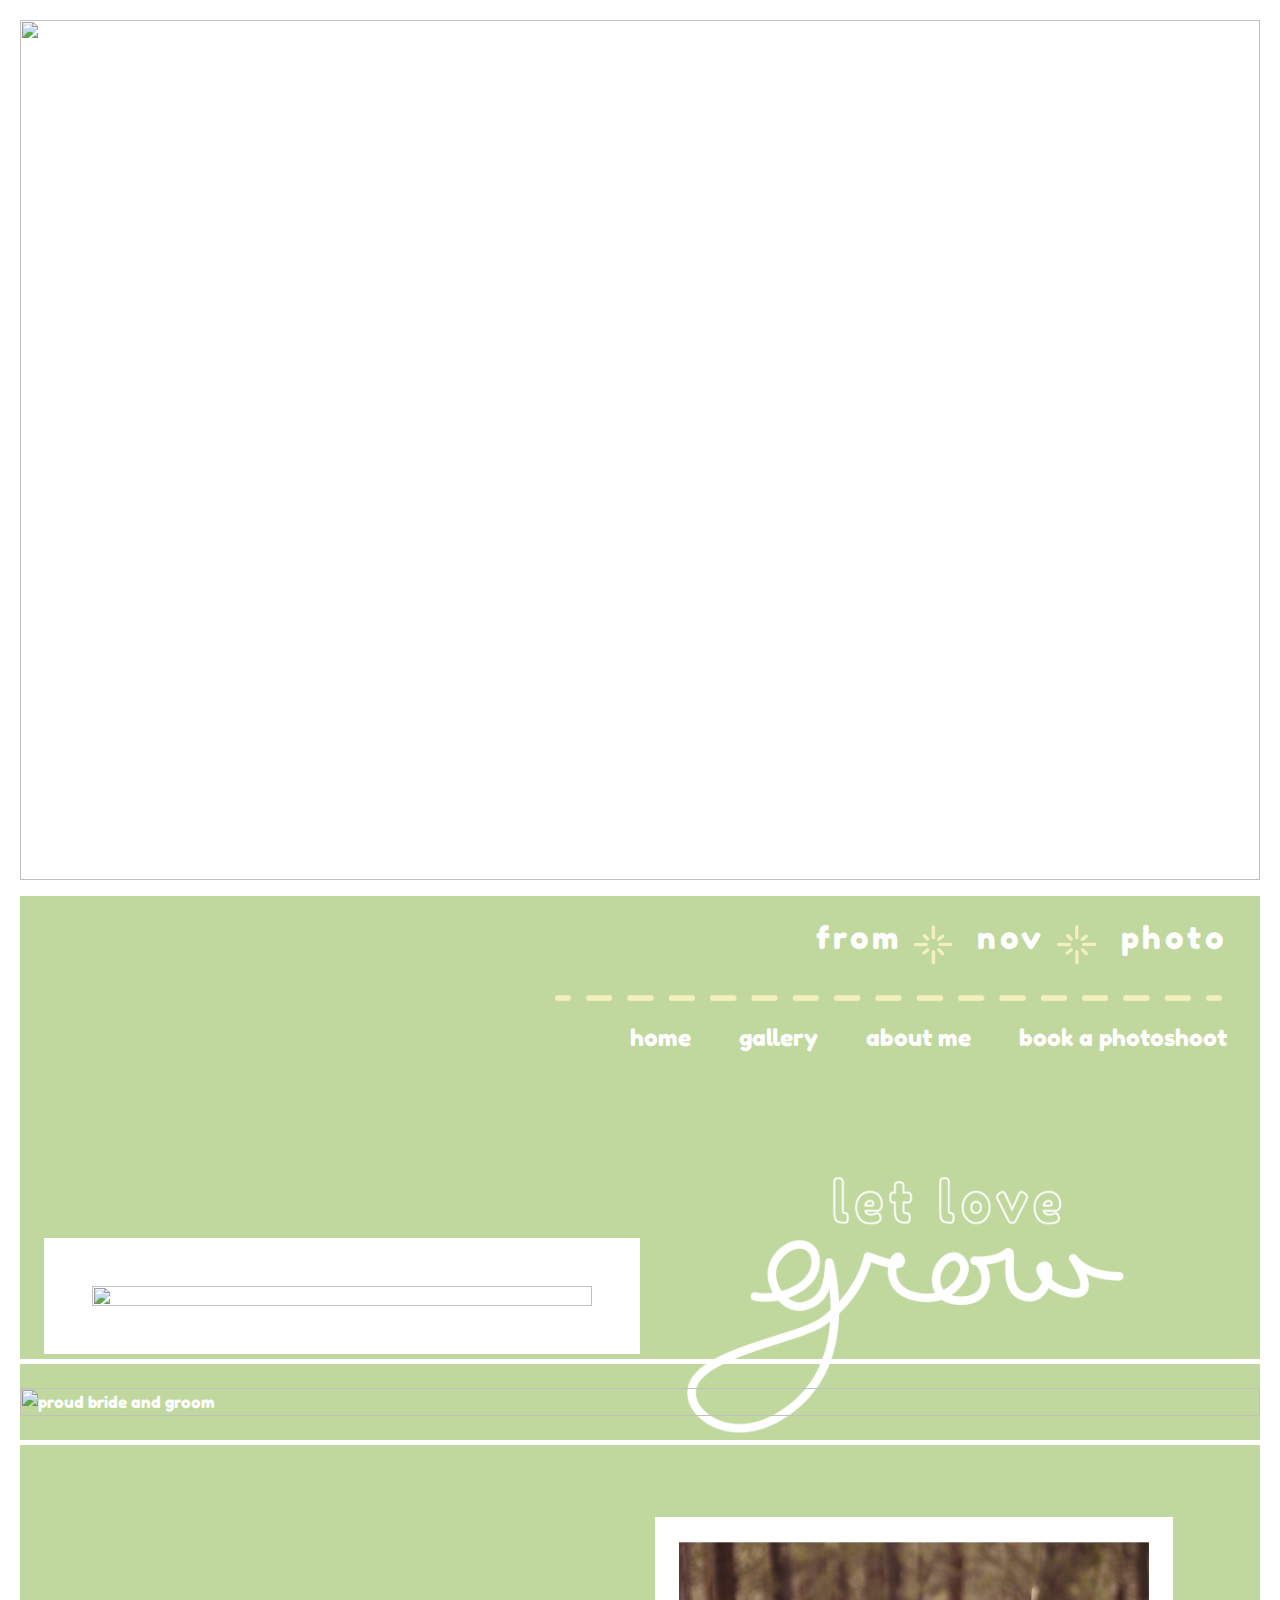
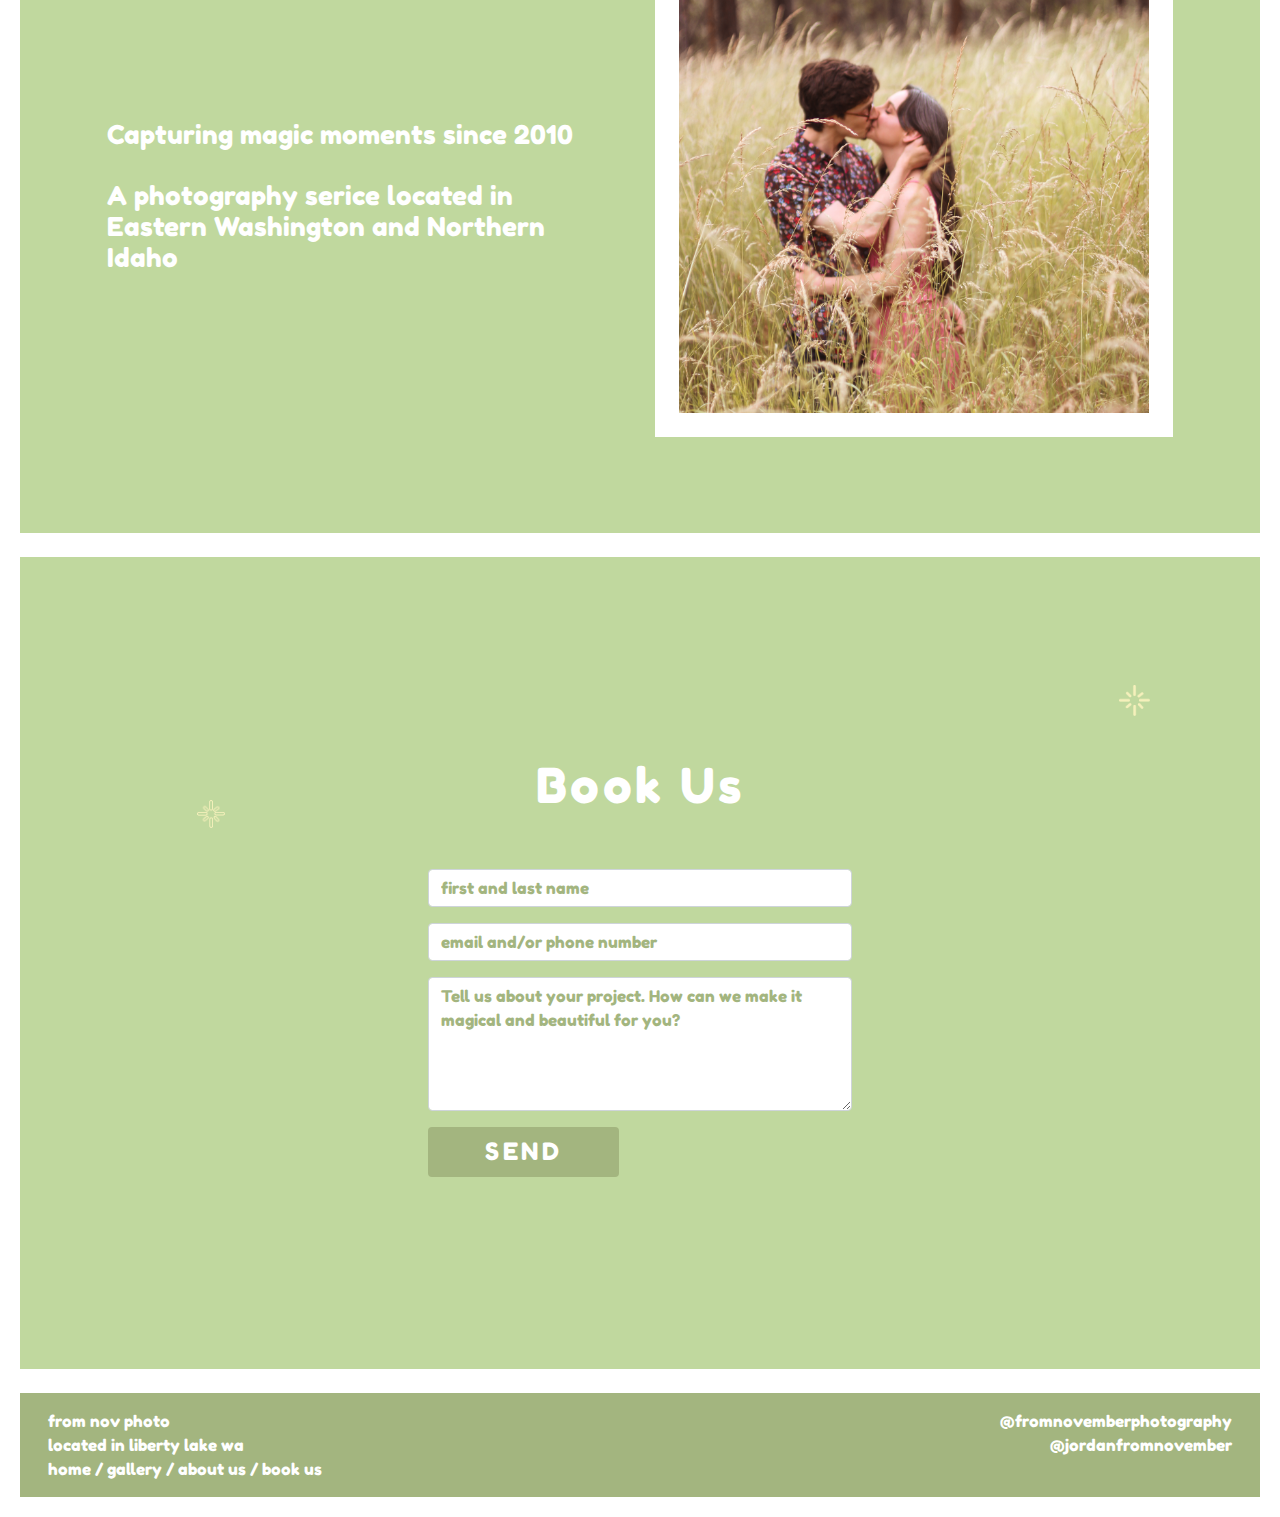
==== index.html @ 928ec11e "initial push" ====
<html lang="en-US">
    <head>
        <meta charset="UTF-8">
        <meta http-equiv="X-UA-Compatible" content="IE=edge,chrome=1">
        <meta name="viewport" content="width=device-width, initial-scale=1.0">
        <title>From Nov Photo</title>
        <link rel="stylesheet" href="https://cdn.jsdelivr.net/npm/bootstrap@4.3.1/dist/css/bootstrap.min.css" integrity="sha384-ggOyR0iXCbMQv3Xipma34MD+dH/1fQ784/j6cY/iJTQUOhcWr7x9JvoRxT2MZw1T" crossorigin="anonymous">
        <link rel="shortcut icon" type="image/png" href="images/favi.png"/>
        <link rel="stylesheet" href="styles.css">

        <link rel="stylesheet" href="https://cdn.jsdelivr.net/npm/bootstrap@4.3.1/dist/css/bootstrap.min.css" integrity="sha384-ggOyR0iXCbMQv3Xipma34MD+dH/1fQ784/j6cY/iJTQUOhcWr7x9JvoRxT2MZw1T" crossorigin="anonymous">
        <link
        rel="stylesheet"
        href="https://cdnjs.cloudflare.com/ajax/libs/animate.css/4.1.1/animate.min.css"
      />
    </head>

    <body>
        <div class="hero">
            <img src="images/hero.png" width="100%">
        </div>

        <section>
             
                    <div class="row mt-3 pt-4">
                        <div class="pr-4 pb-3 col-6 ml-auto text-left">
                            <h2 class="spaced d-flex pr-4 justify-content-end">from <img src="images/spark.png" width="8%" style="margin-right: 20px;margin-left: 10px"> nov <img src="images/spark.png" width="8%" style="margin-right: 20px;margin-left: 10px"> photo</h2>
                        </div>

                    </div>

                    <div class="row ">
                        <div class="col-7 pb-3 pr-5 ml-auto">
                            <img src="images/dottedline-03.png" alt="dotted line" width="100%">
                        </div>
                    </div>

                    <div class="row">
                        <div class="col-md-8 col-sm-10 pb-5 pr-5 ml-auto nav-button text-left d-flex justify-content-end">
                            <a href="index.html" class="pr-5">home</a>
                            <a href="gallery.html" class="pr-5">gallery</a>
                            <a href="aboutus.html" class="pr-5">about me</a>
                            <a href="contactus.html">book a photoshoot</a>
                        </div>
                    </div>

                <div class="row d-flex justify-content-center align-items-center m-4">
                    <div class="col-6 p-5 bg-white z">
                        <img src="images/sunriseonus.png" alt="" class="w-100">
                    </div>

                    <div class="col-6">
                        <img src="images/letlovegrow.png" alt="" class="w-100">
                    </div>
                </div>

                <div class="row home-vetlady pt-4 pb-4">
                    <div class="col-12">
                        <img src="images/weddingjoy.png" alt="proud bride and groom" class="w-100">
                    </div>
                </div>

                <div class="row d-flex justify-content-center align-items-center m-4 p-5">

                    <div class="col-6 pr-5">
                    <h3>Capturing magic moments since 2010
                        <br><br>
                        A photography serice located in Eastern Washington and Northern Idaho</h3>
                    </div>

                    <div class="col-6">
                        <img src="images/steamy.png" alt="sexy kiss shot" class="w-100  p-4 mb-5 bg-white">
                    </div>
                </div>
         
            </section>

            <section>

                <!--contact form-->

                
                <div class="row d-flex justify-content-center spaced  position-relative" style="padding-top: 15vw; padding-bottom: 15vw">

                    <div class="spark-outlined book-spark-outline">
                        <img src="images/outline.png" width="12%">
                        </div>

                        <div class="spark book-spark">
                            <img src="images/sparklrg.png" width="20%">
                            </div>


                    <div class="mx-auto col-xl-4 col-lg-5 col-md-6 col-9">
                        <div class="mb-5" style="font-size: 3rem; text-align: center;">
                            Book Us
                         </div>

                         

                            <form id="contact-form" name="contact-form" action="mail.php" method="POST">

                                <div class="row mb-3">
            
                                     <input class="form-control md-text-area"  type="text" id="name" name="name" placeholder="first and last name">
                                
                                </div>

                                <div class="row mb-3">
                                     <input class="form-control md-text-area"  type="text" id="email" name="email" placeholder="email and/or phone number">
                                </div>

                                <div class="row mb-3">
                                     <textarea rows="5" style="height:100%;" class="form-control md-text-area"  type="text" id="message" name="message" placeholder="Tell us about your project. How can we make it magical and beautiful for you?"></textarea>
                                </div>
                            </form>

                            <div class="row">
                                <a class="btn" style="background-color: #A3B57F;">Send</a>
                            </div>
                        
                        </div>
                    </div>
                </div>
        </div>
    </section>

    
        <footer class="mt-4">
            <div class="row m-1">
                
                <div class="col-12 col-md-6 px-4 py-3">
                    <p>from nov photo <br>located in liberty lake wa</p>

                    <p><a href="index.html">home</a> / <a href="gallery.html">gallery</a> / <a href="aboutus.html">about us</a> / <a href="contactus.html">book us</a> </p>
                </div>

          
          <div class="col-md-6 col-12 text-right px-4 py-3"> 
            
                <p>
                    <a href="https://www.instagram.com/fromnovemberphotography/">@fromnovemberphotography</a>
                </p>
                <p>
                    <a href="https://www.instagram.com/jordanfromnovember/">@jordanfromnovember</a>
                </p>
            
            </div>

        </footer>


        <script src="https://code.jquery.com/jquery-3.3.1.slim.min.js" integrity="sha384-q8i/X+965DzO0rT7abK41JStQIAqVgRVzpbzo5smXKp4YfRvH+8abtTE1Pi6jizo" crossorigin="anonymous"></script>
        <script src="script.js"></script>
    </body>

</html>
---- styles.css ----
@font-face {   
    font-family: "fredo";   
    src: url('fonts/FredokaOne-Regular.ttf') format('truetype');             
  }

  * {
    font-family: "fredo" !important;
  }



body {
    margin: 20px !important;
   
}

p{
    margin-bottom: 0 !important;
    margin-block-start: 0em !important;
    margin-block-end: 0em !important;
}

.hero{
   height: auto;
   width: 100%;
   animation: animate__fadeIn;
   animation-duration: 10s;
   
}

section{
    background-color: #C0D89E !important;
    font-family: "fredo" !important;
    color: white !important;
    
}

h1{
    font-size: 3rem !important;
}

h2{
    font-size: 2.4vw !important;
}

h3{
    font-size: 2vw !important;
}

.z{
    z-index: 1 !important;
}

.home-vetlady{
    border-top: solid 5px !important;
    border-bottom: solid 5px !important;
    margin-top: -130px;
    z-index: 5 !important;
}

.nav-inverted{
    color:#C0D89E !important;
    font-family: "fredo" !important;  
}

.spaced{
    letter-spacing: 3.5px;
}

a {
    color: inherit !important;
    cursor: pointer;
}

a:hover{
    text-decoration: none !important;
    color: #F5F0BB !important;
}

.nav-button{
    font-size: 1.8vw !important;
    position: relative;
}

.let-love{
    padding-top: 18vw;
    position: relative;
    padding-bottom: 25vw;
}


.spark-outlined{
    position: absolute;
    top: 22vw;
    left:15%;
	animation: flash 8s infinite;
}

.love-spark{
    position: absolute;
    right: 5%;
    top:36vw;
	animation: flash 6s infinite;
}

.we-are{
    position:relative;
}

.weare-spark{
    position: absolute;
    top: 9vw;
    right:10%;
	animation: flash 11s infinite;
}

.btn{
    background-color: #A3B57F;
    width: 45%;
    text-transform: uppercase;
    font-size: 1.5rem !important;
}

.btn:hover{
    background-color: white !important;
    color:#A3B57F !important;
}

.book-spark{
    position: absolute;
    top: 10vw;
    right:0;
	animation: flash 7s infinite;
}

.book-spark-outline{
    position: absolute;
    top: 19vw;
    left:15vw;
	animation: flash 9s infinite;
}


.book-us-page{
    background-image: url(images/bookushero.png);
    background-position: center;
    background-size: cover;
    background-repeat: no-repeat;
    color:white;

}

.about-us-hero{
    background-image: url(images/aboutmehero.png);
    background-position: center;
    background-size: cover;
    background-repeat: no-repeat;
    color:white;
    padding: 190px 100px 350px 180px;
    height:60vh;
    font-size: 3.5rem !important;
    letter-spacing: 6.5px;
}

@media screen and (max-width: 985px) {
    .about-us-hero{
        padding: 100px 100px 250px 180px;
    }
    
}

@media screen and (max-width: 820px) {
    .about-us-hero{
        padding: 80px 100px 350px 80px;
    }
    
}

@media screen and (max-width: 720px) {
    .about-us-hero{
        font-size: 3rem !important;
    }
    
}

@media screen and (max-width: 530px) {
    .about-us-hero{
        font-size: 2.8rem !important;
        padding: 30px 80px 300px 10px;
    }

    .spaced{
        letter-spacing: 0px;
    }
    
}

.portraits{
    position:absolute;
    top:-190px;
    background: white;
}

.margin-left-extra{
    margin-left: 100px;
}

.about-bottom-spark{
    position: absolute;
    top: 62vw;
    right: 0;
	animation: flash 6s infinite;
}

.about-spark-outlined{
    position: absolute;
    top: 52vw;
    right: 0%;
	animation: flash 6s infinite;
}

.about-spark{
    position: absolute;
    top: 57vw;
    right: 16%;
	animation: flash 8s infinite;
}

footer{
    color: white !important;
    background-color:#A3B57F;
}

.form-control::placeholder { /* Chrome, Firefox, Opera, Safari 10.1+ */
    color: #A3B57F !important;
    opacity: 1; /* Firefox */
}

.form-control:-ms-input-placeholder { /* Internet Explorer 10-11 */
    color: #A3B57F !important;
}

.form-control::-ms-input-placeholder { /* Microsoft Edge */
    color: #A3B57F !important;
}

.form-control:focus {
    border-color: #C0D89E !important;
    box-shadow: inset 0 1px 1px rgba(0, 0, 0, 0.075), 0 0 8px rgba(255, 255, 255, 0.6) !important;
  }
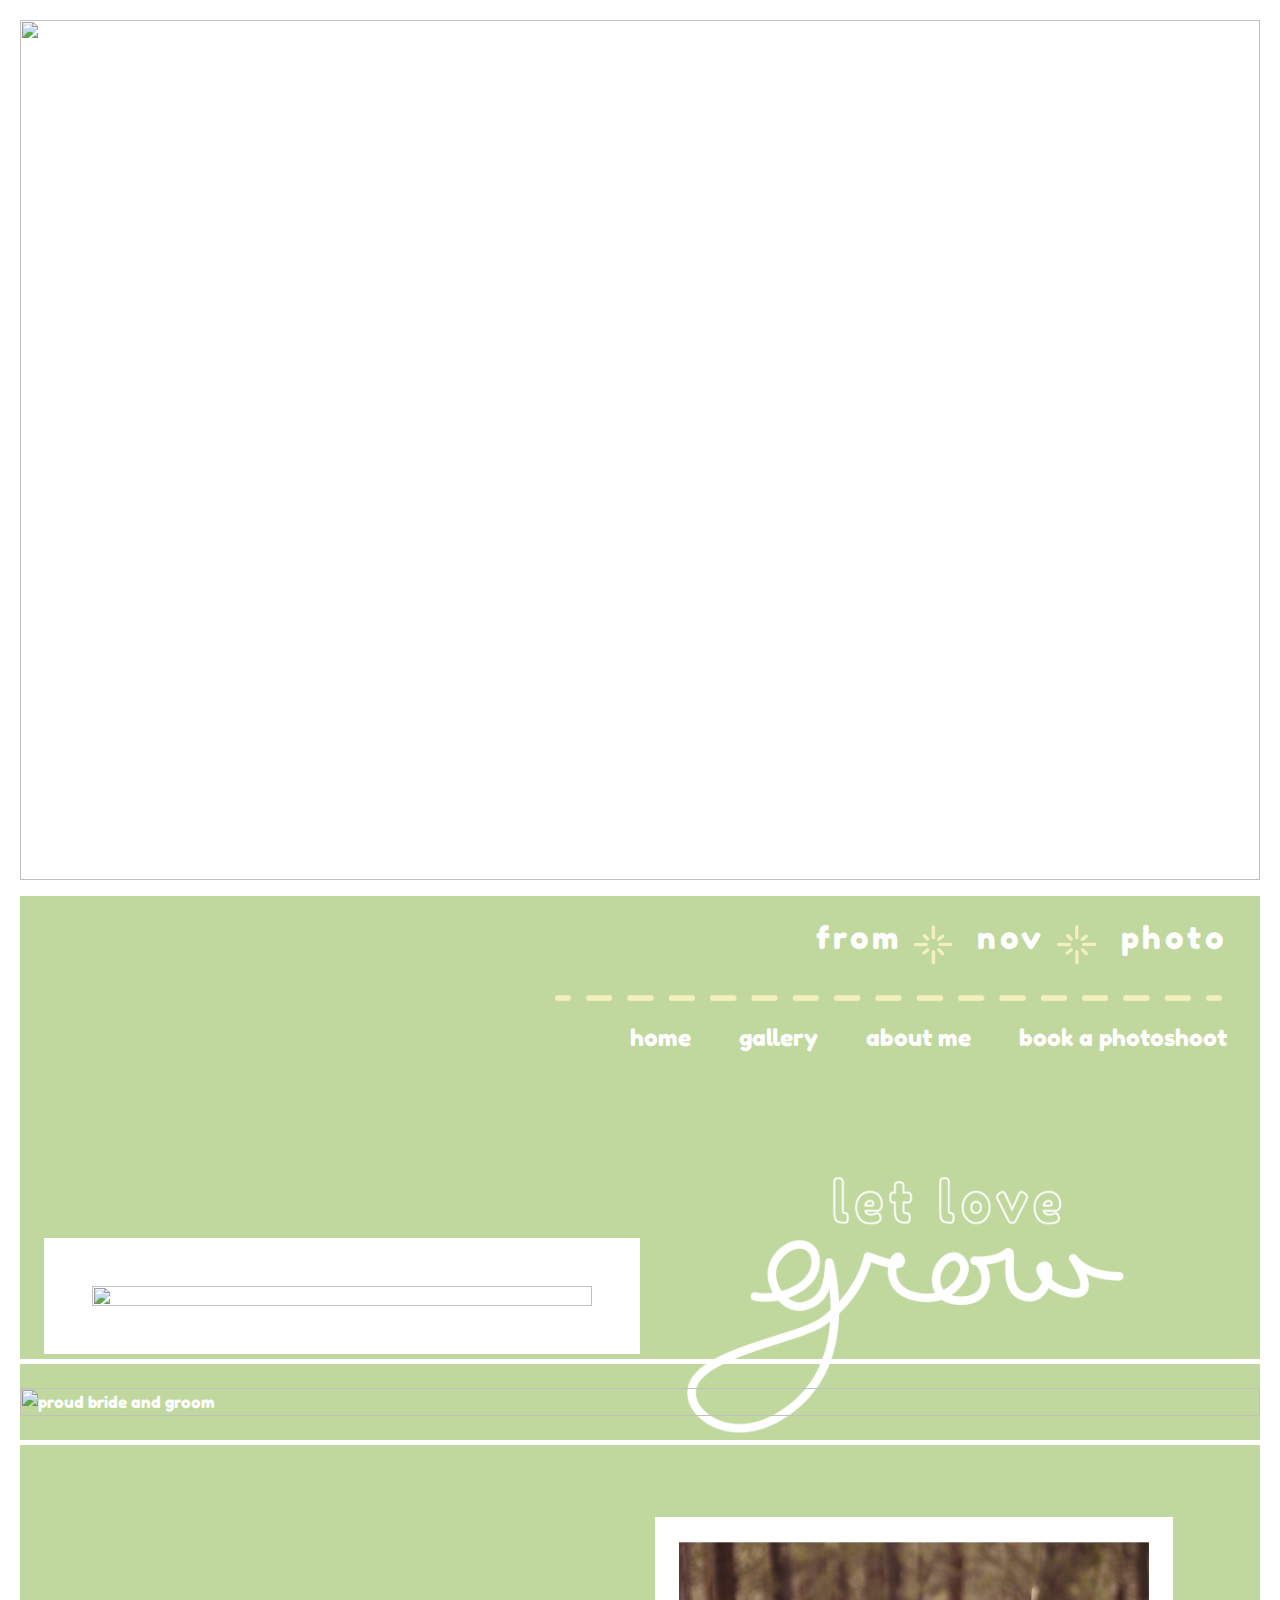
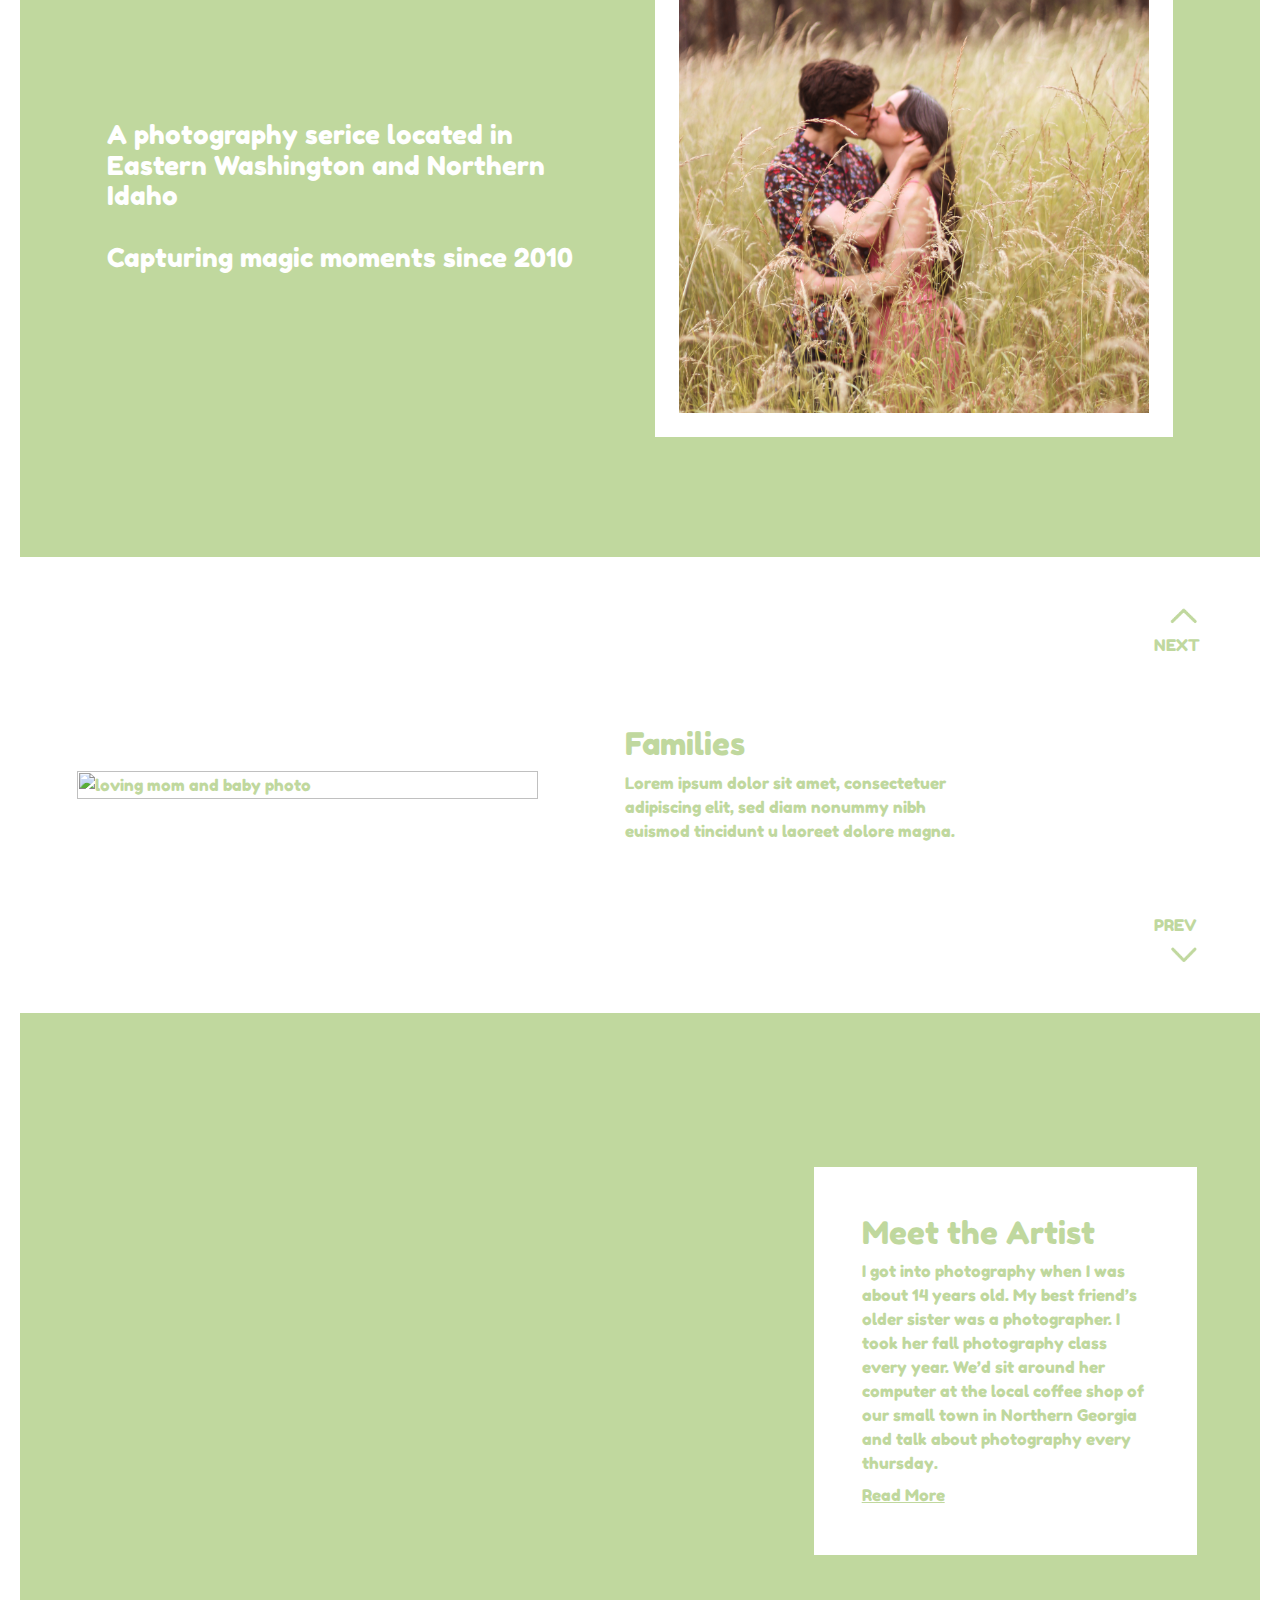
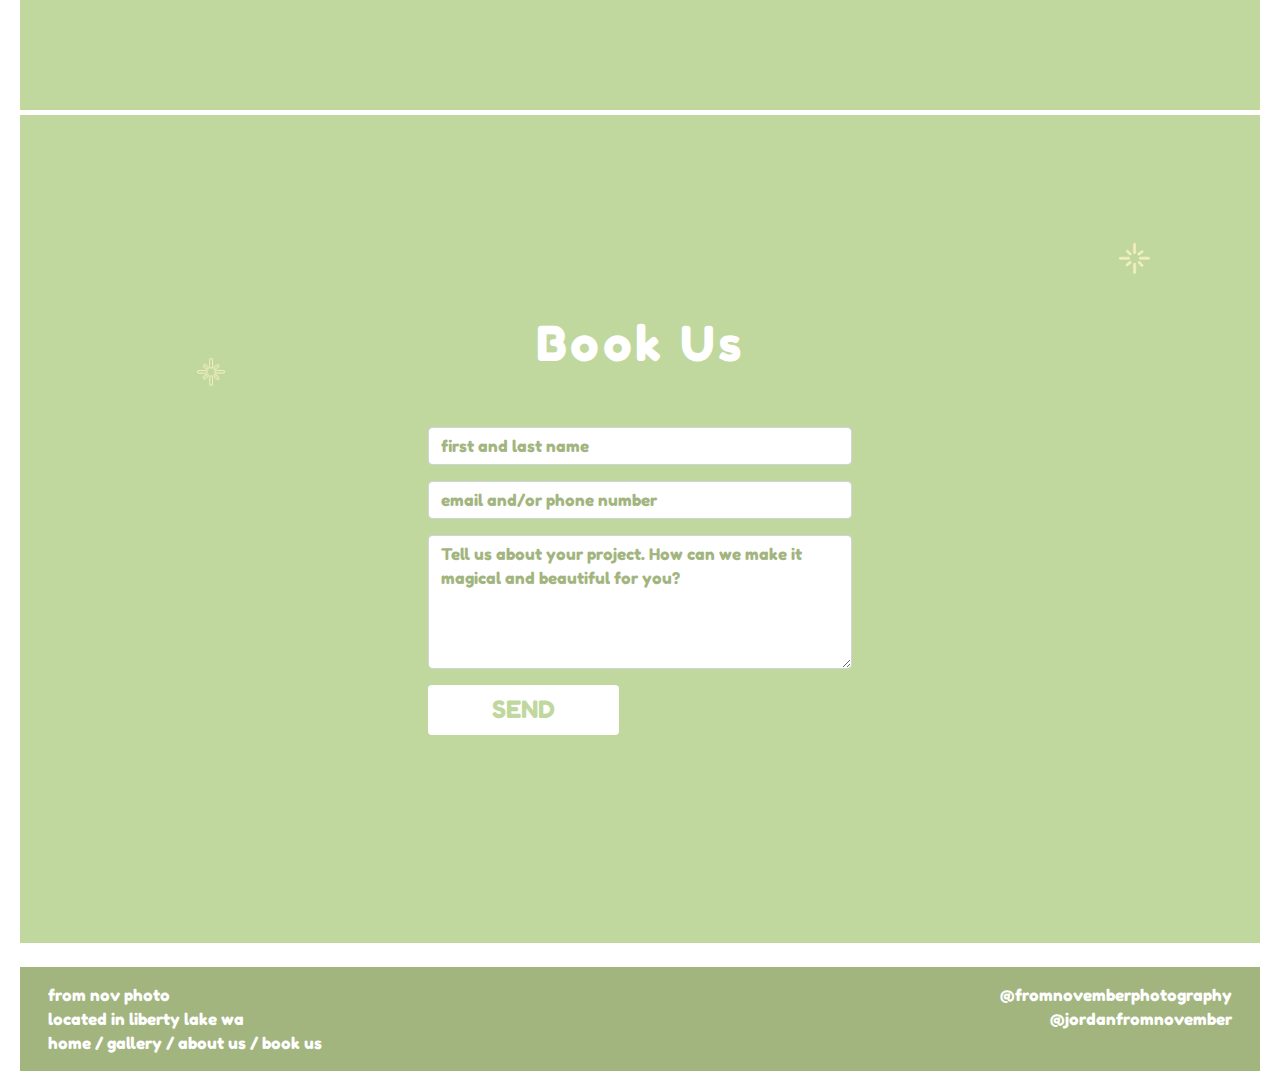
==== commit efea60c3: "working contact form, final homepage framing" ====
--- a/index.html
+++ b/index.html
@@ -63,15 +63,63 @@
                 <div class="row d-flex justify-content-center align-items-center m-4 p-5">
 
                     <div class="col-6 pr-5">
-                    <h3>Capturing magic moments since 2010
+                    <h3>A photography serice located in Eastern Washington and Northern Idaho
                         <br><br>
-                        A photography serice located in Eastern Washington and Northern Idaho</h3>
+                        
+                        Capturing magic moments since 2010</h3>
                     </div>
 
                     <div class="col-6">
                         <img src="images/steamy.png" alt="sexy kiss shot" class="w-100  p-4 mb-5 bg-white">
                     </div>
                 </div>
+
+                <div class="row bg-white py-5 pl-5 d-flex align-items-center" style="color:#C0D89E">
+                    <div class="col-5 p-4">
+                        <img src="images/famlies.png" alt="loving mom and baby photo" class="w-100">
+                    </div>
+
+                    <div class="col-4 mx-5 pr-5">
+                        <h2>Families</h2>
+                        <p>Lorem ipsum dolor sit amet, consectetuer adipiscing elit, 
+                            sed diam nonummy nibh euismod tincidunt u laoreet dolore magna. </p>
+                    </div>
+                    
+                    <div class="col-1 slideshow-nav ml-5">
+                        <div class="row next px-3">
+                            <div class="col-12">
+                                <img src="images/next.png" alt=" next arrow" class="pb-2" width="30px">
+                                <div class="row">NEXT</div>
+                            </div>
+                        </div>
+
+                        <div class="row prev px-3">
+                            <div class="col-12">
+                                <div class="row">PREV</div>
+                                <img src="images/prev.png" alt=" previous arrow" class="pt-2" width="30px">
+                            </div>
+                        </div>
+                        
+                    </div>
+                </div>
+
+                <div class="row meetme m-0 pt-4 pb-4 d-flex flex-row-reverse align-items-center">
+
+
+                    <div class="col-lg-4 col-md-5 col-10 m-5" style="color:#C0D89E">
+                        <div class="p-5 bg-white ">
+                        <h2>Meet the Artist</h2>
+                        <p class="mb-2">I got into photography when I was about 14 years old. My best friend’s older sister was a photographer. I took her fall photography class every year. We’d sit around her computer at the local coffee shop of our small town in Northern Georgia and talk about photography every thursday.</p>
+                        <a href="aboutus.html" style="text-decoration: underline;">Read More</a>
+                        </div>
+                    </div>
+
+
+               
+
+                </div>
+
+        
          
             </section>
 
@@ -98,26 +146,31 @@
 
                          
 
-                            <form id="contact-form" name="contact-form" action="mail.php" method="POST">
-
-                                <div class="row mb-3">
-            
-                                     <input class="form-control md-text-area"  type="text" id="name" name="name" placeholder="first and last name">
-                                
-                                </div>
-
-                                <div class="row mb-3">
-                                     <input class="form-control md-text-area"  type="text" id="email" name="email" placeholder="email and/or phone number">
-                                </div>
-
-                                <div class="row mb-3">
-                                     <textarea rows="5" style="height:100%;" class="form-control md-text-area"  type="text" id="message" name="message" placeholder="Tell us about your project. How can we make it magical and beautiful for you?"></textarea>
-                                </div>
-                            </form>
+                      
+                         <form id="contact-form" name="contact-form" action= "https://api.web3forms.com/submit" method="POST">
+                            <input type="hidden" name="access_key" value="9ae24ab6-5ab5-4498-bec3-c3a9c006e4d7">
+
+                            <div class="row mb-3">
+        
+                                 <input class="form-control md-text-area"  type="text" id="name" name="name" placeholder="first and last name">
+                            
+                            </div>
+
+                            <div class="row mb-3">
+                                 <input class="form-control md-text-area"  type="text" id="email" name="email" placeholder="email and/or phone number">
+                            </div>
+
+                            <div class="row mb-3">
+                                 <textarea rows="5" style="height:100%;" class="form-control md-text-area"  type="text" id="message" name="message" placeholder="Tell us about your project. How can we make it magical and beautiful for you?"></textarea>
+                            </div>
 
                             <div class="row">
-                                <a class="btn" style="background-color: #A3B57F;">Send</a>
-                            </div>
+                                <input id="submit" type="submit" value="send" class="btn" style="background-color: white; color:#C0D89E">  
+                            </div>
+                        </form>
+
+                        <div id="message"></div>
+                        <div id="result" class="result"></div>
                         
                         </div>
                     </div>
--- a/styles.css
+++ b/styles.css
@@ -247,4 +247,57 @@
 .form-control:focus {
     border-color: #C0D89E !important;
     box-shadow: inset 0 1px 1px rgba(0, 0, 0, 0.075), 0 0 8px rgba(255, 255, 255, 0.6) !important;
-  }+  }
+
+  .meetme{
+    background-image: url(images/meetme.png);
+    background-position: left;
+    background-size: cover;
+    height: 78vh;
+    border-bottom: solid 5px !important;
+  }
+
+  .slideshow-nav{
+    position: relative;
+    height: 40vh;
+  }
+
+  .next{
+    position:absolute;
+    top: 0;
+    right: 0;
+  }
+
+  .prev{
+    position:absolute;
+    bottom: 0;
+    right: 0;
+  }
+
+  .next:hover{
+    cursor: pointer;
+    text-decoration: underline;
+  }
+
+  .prev:hover{
+    cursor: pointer;
+    text-decoration: underline;
+  }
+
+
+
+
+
+  /* .result{
+    color:#fff;
+    float:left;
+    font-family: "Metropolis bold";
+    text-align: left;
+  }
+  
+  #message{
+    padding-top: 1px;
+    display:inline-block;
+    text-align:center;
+    width:300px;
+  } */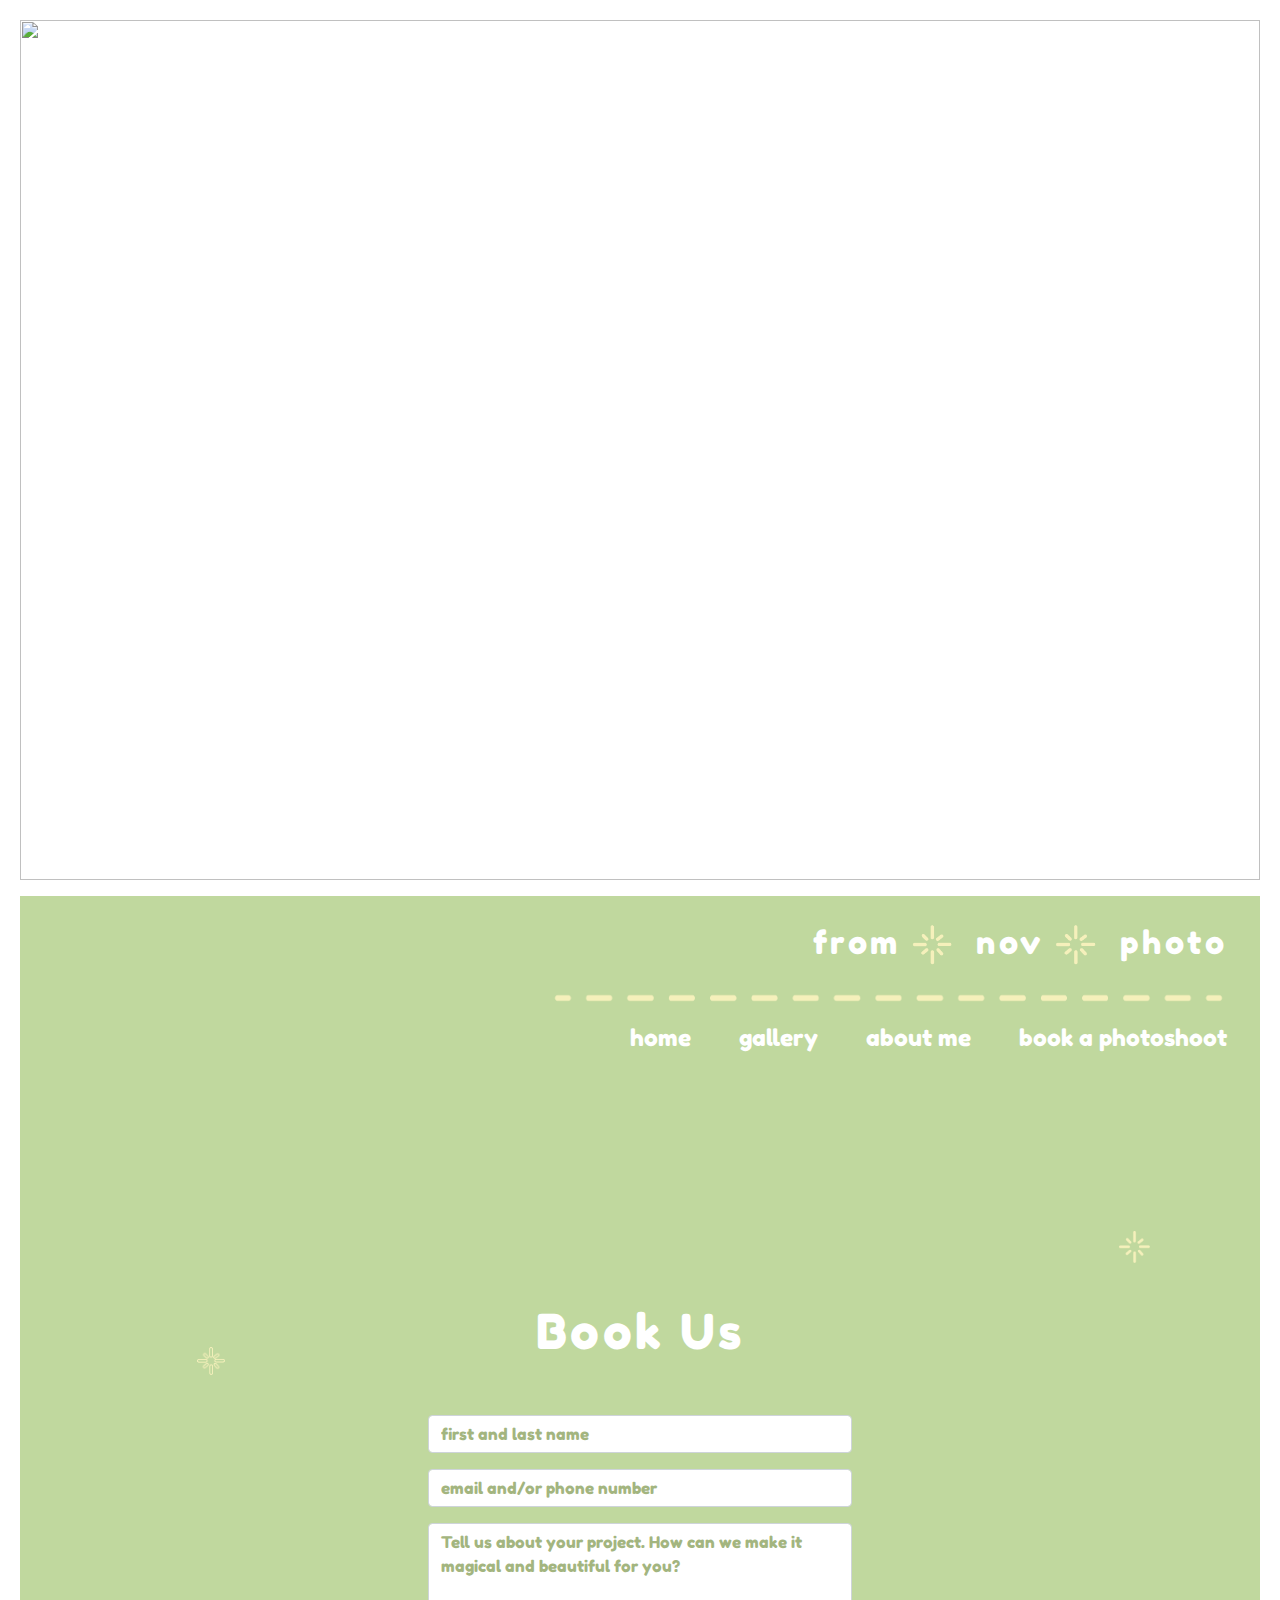
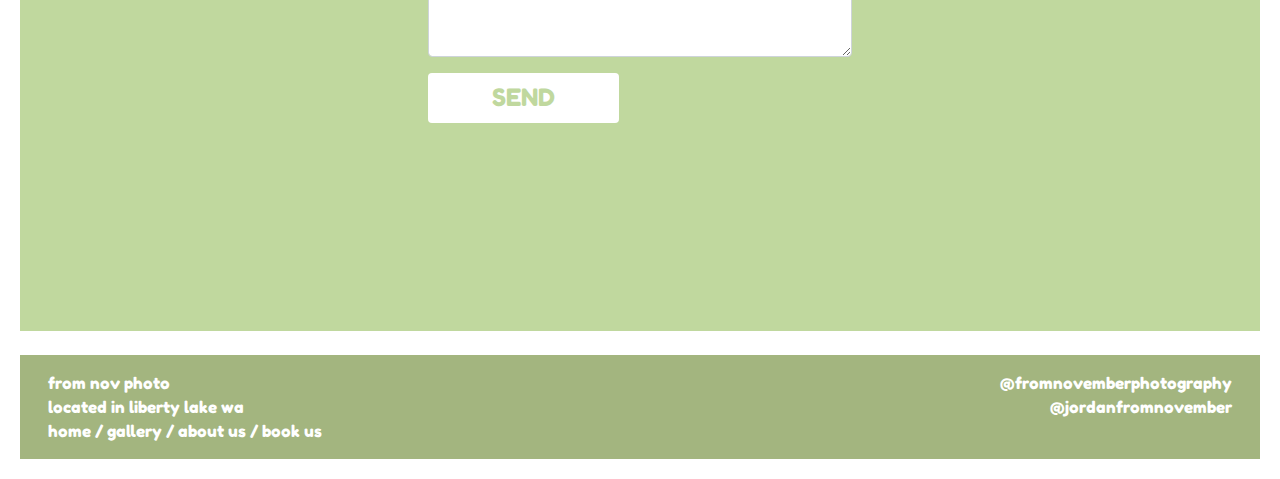
==== commit 70a7a207: "favicon and responsive fixes" ====
--- a/index.html
+++ b/index.html
@@ -24,7 +24,7 @@
              
                     <div class="row mt-3 pt-4">
                         <div class="pr-4 pb-3 col-6 ml-auto text-left">
-                            <h2 class="spaced d-flex pr-4 justify-content-end">from <img src="images/spark.png" width="8%" style="margin-right: 20px;margin-left: 10px"> nov <img src="images/spark.png" width="8%" style="margin-right: 20px;margin-left: 10px"> photo</h2>
+                            <h2 class="spaced d-flex pr-4 justify-content-end align-items-center">from <img src="images/spark.png" width="8%" height="8%" style="margin-right: 20px; margin-left: 10px"> nov <img src="images/spark.png" class="img-fluid"width="8%" height="8%"  style="margin-right: 20px; margin-left: 10px"> photo</h2>
                         </div>
 
                     </div>
@@ -43,85 +43,9 @@
                             <a href="contactus.html">book a photoshoot</a>
                         </div>
                     </div>
-
-                <div class="row d-flex justify-content-center align-items-center m-4">
-                    <div class="col-6 p-5 bg-white z">
-                        <img src="images/sunriseonus.png" alt="" class="w-100">
-                    </div>
-
-                    <div class="col-6">
-                        <img src="images/letlovegrow.png" alt="" class="w-100">
-                    </div>
-                </div>
-
-                <div class="row home-vetlady pt-4 pb-4">
-                    <div class="col-12">
-                        <img src="images/weddingjoy.png" alt="proud bride and groom" class="w-100">
-                    </div>
-                </div>
-
-                <div class="row d-flex justify-content-center align-items-center m-4 p-5">
-
-                    <div class="col-6 pr-5">
-                    <h3>A photography serice located in Eastern Washington and Northern Idaho
-                        <br><br>
-                        
-                        Capturing magic moments since 2010</h3>
-                    </div>
-
-                    <div class="col-6">
-                        <img src="images/steamy.png" alt="sexy kiss shot" class="w-100  p-4 mb-5 bg-white">
-                    </div>
-                </div>
-
-                <div class="row bg-white py-5 pl-5 d-flex align-items-center" style="color:#C0D89E">
-                    <div class="col-5 p-4">
-                        <img src="images/famlies.png" alt="loving mom and baby photo" class="w-100">
-                    </div>
-
-                    <div class="col-4 mx-5 pr-5">
-                        <h2>Families</h2>
-                        <p>Lorem ipsum dolor sit amet, consectetuer adipiscing elit, 
-                            sed diam nonummy nibh euismod tincidunt u laoreet dolore magna. </p>
-                    </div>
-                    
-                    <div class="col-1 slideshow-nav ml-5">
-                        <div class="row next px-3">
-                            <div class="col-12">
-                                <img src="images/next.png" alt=" next arrow" class="pb-2" width="30px">
-                                <div class="row">NEXT</div>
-                            </div>
-                        </div>
-
-                        <div class="row prev px-3">
-                            <div class="col-12">
-                                <div class="row">PREV</div>
-                                <img src="images/prev.png" alt=" previous arrow" class="pt-2" width="30px">
-                            </div>
-                        </div>
-                        
-                    </div>
-                </div>
-
-                <div class="row meetme m-0 pt-4 pb-4 d-flex flex-row-reverse align-items-center">
+                    </section>
 
 
-                    <div class="col-lg-4 col-md-5 col-10 m-5" style="color:#C0D89E">
-                        <div class="p-5 bg-white ">
-                        <h2>Meet the Artist</h2>
-                        <p class="mb-2">I got into photography when I was about 14 years old. My best friend’s older sister was a photographer. I took her fall photography class every year. We’d sit around her computer at the local coffee shop of our small town in Northern Georgia and talk about photography every thursday.</p>
-                        <a href="aboutus.html" style="text-decoration: underline;">Read More</a>
-                        </div>
-                    </div>
-
-
-               
-
-                </div>
-
-        
-         
-            </section>
 
             <section>
 
--- a/styles.css
+++ b/styles.css
@@ -35,16 +35,17 @@
     
 }
 
+
 h1{
-    font-size: 3rem !important;
+    font-size: 7vw !important;
 }
 
 h2{
-    font-size: 2.4vw !important;
+    /* font-size: 2.4vw !important; */
 }
 
 h3{
-    font-size: 2vw !important;
+    /* font-size: 2vw !important; */
 }
 
 .z{
@@ -155,44 +156,10 @@
     background-position: center;
     background-size: cover;
     background-repeat: no-repeat;
-    color:white;
-    padding: 190px 100px 350px 180px;
-    height:60vh;
+    color:white; 
+    height:80vh;
     font-size: 3.5rem !important;
     letter-spacing: 6.5px;
-}
-
-@media screen and (max-width: 985px) {
-    .about-us-hero{
-        padding: 100px 100px 250px 180px;
-    }
-    
-}
-
-@media screen and (max-width: 820px) {
-    .about-us-hero{
-        padding: 80px 100px 350px 80px;
-    }
-    
-}
-
-@media screen and (max-width: 720px) {
-    .about-us-hero{
-        font-size: 3rem !important;
-    }
-    
-}
-
-@media screen and (max-width: 530px) {
-    .about-us-hero{
-        font-size: 2.8rem !important;
-        padding: 30px 80px 300px 10px;
-    }
-
-    .spaced{
-        letter-spacing: 0px;
-    }
-    
 }
 
 .portraits{
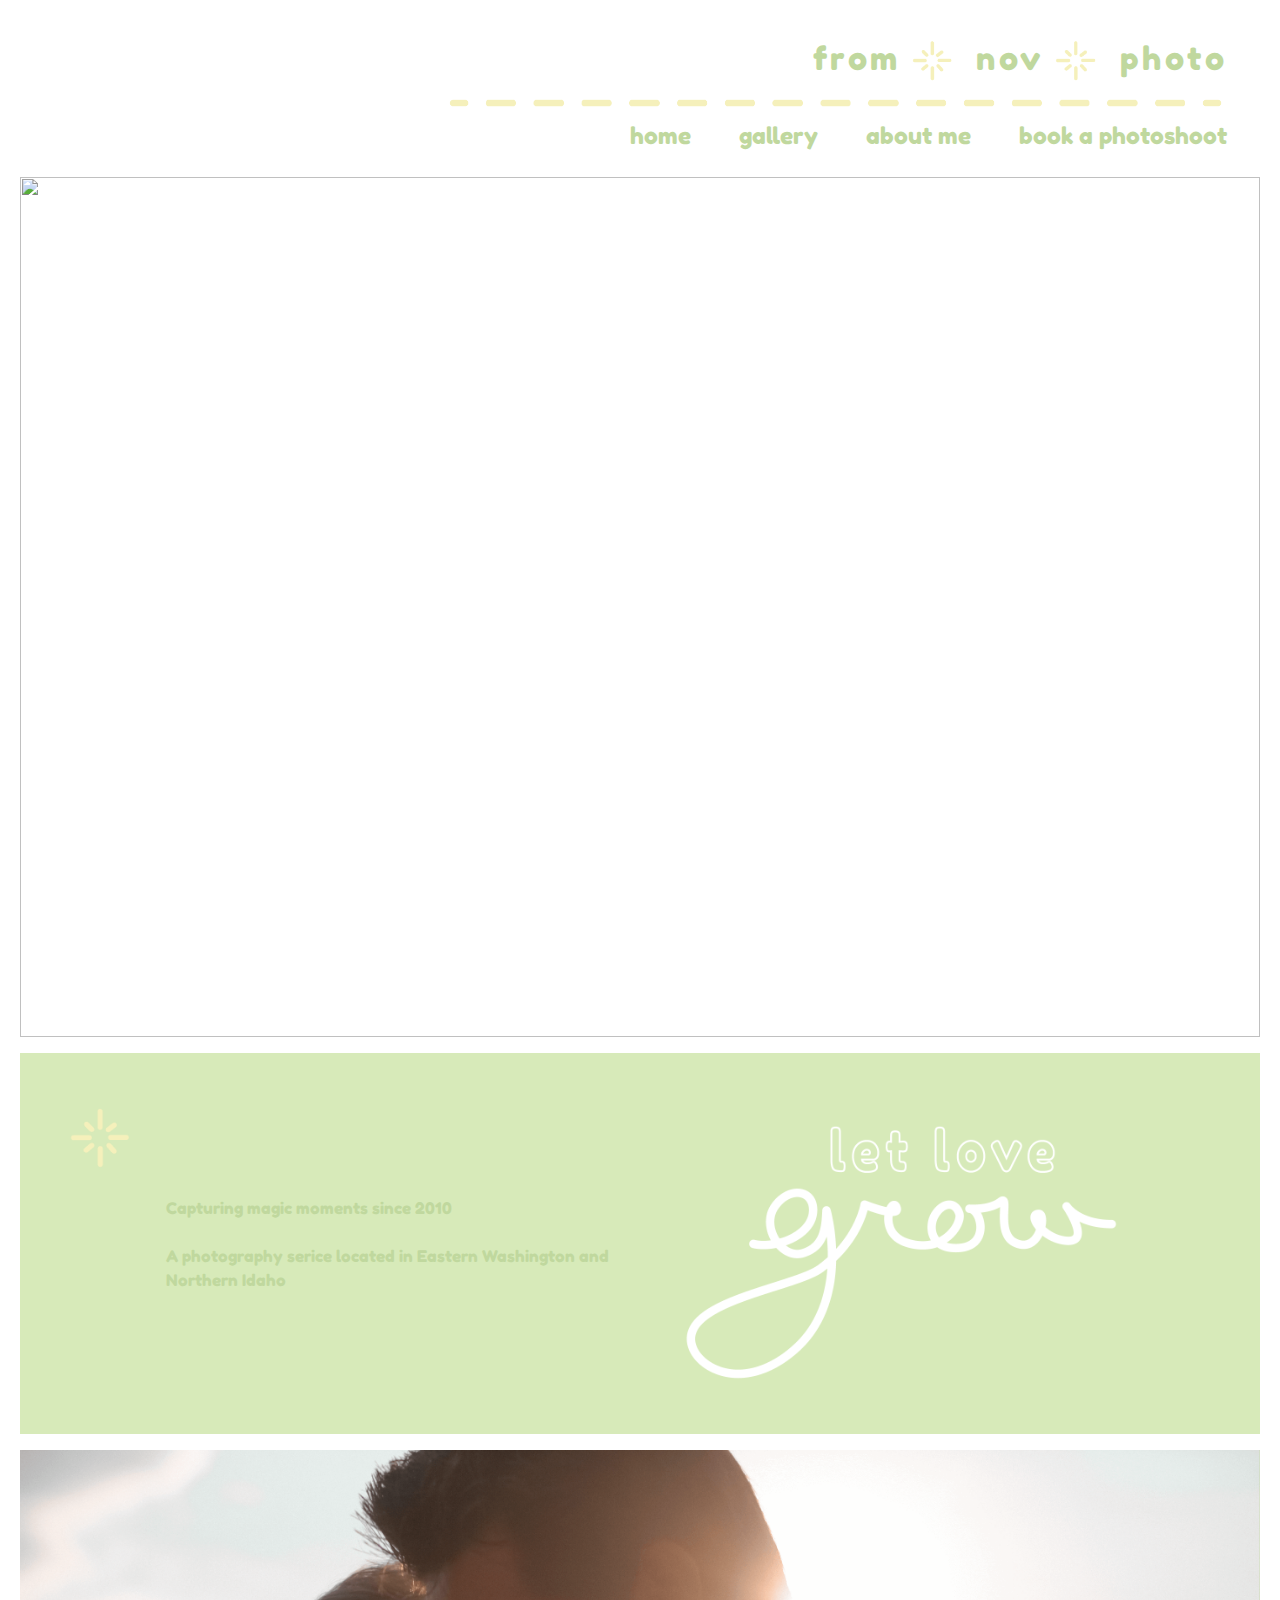
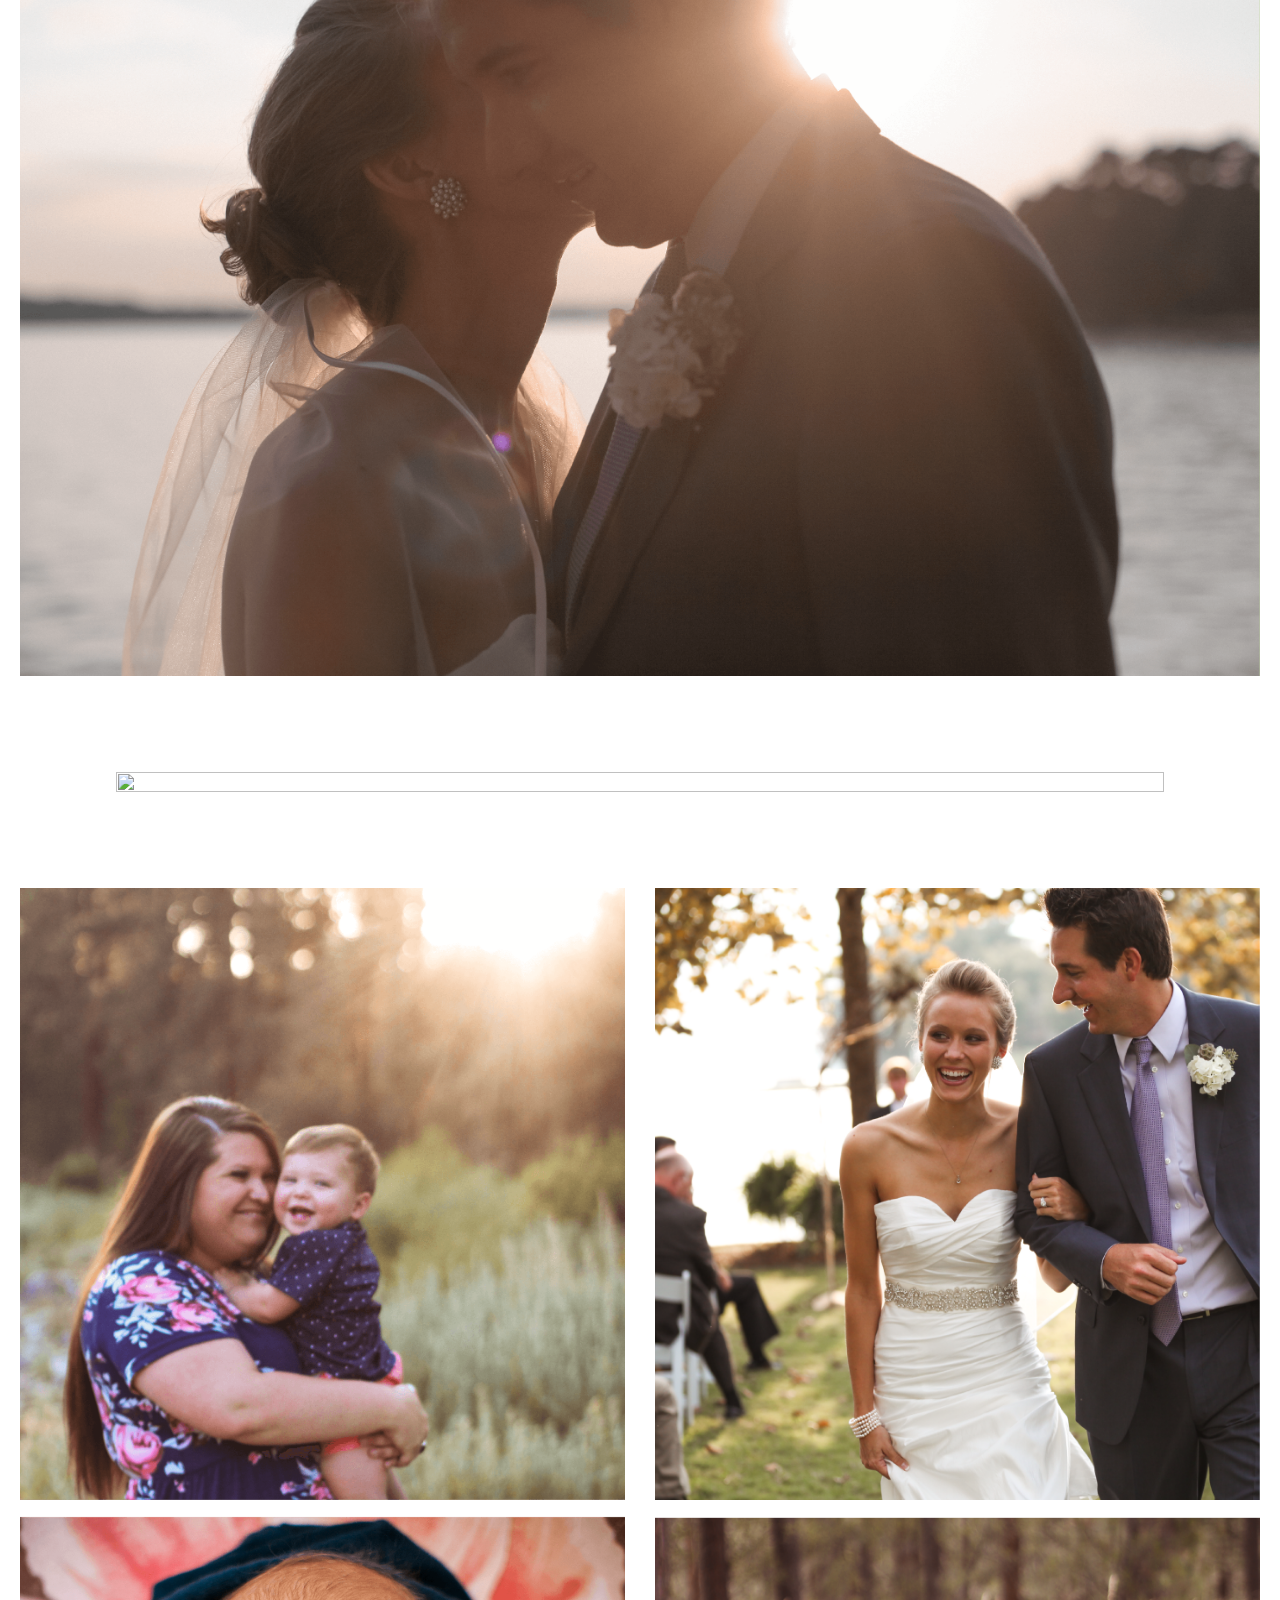
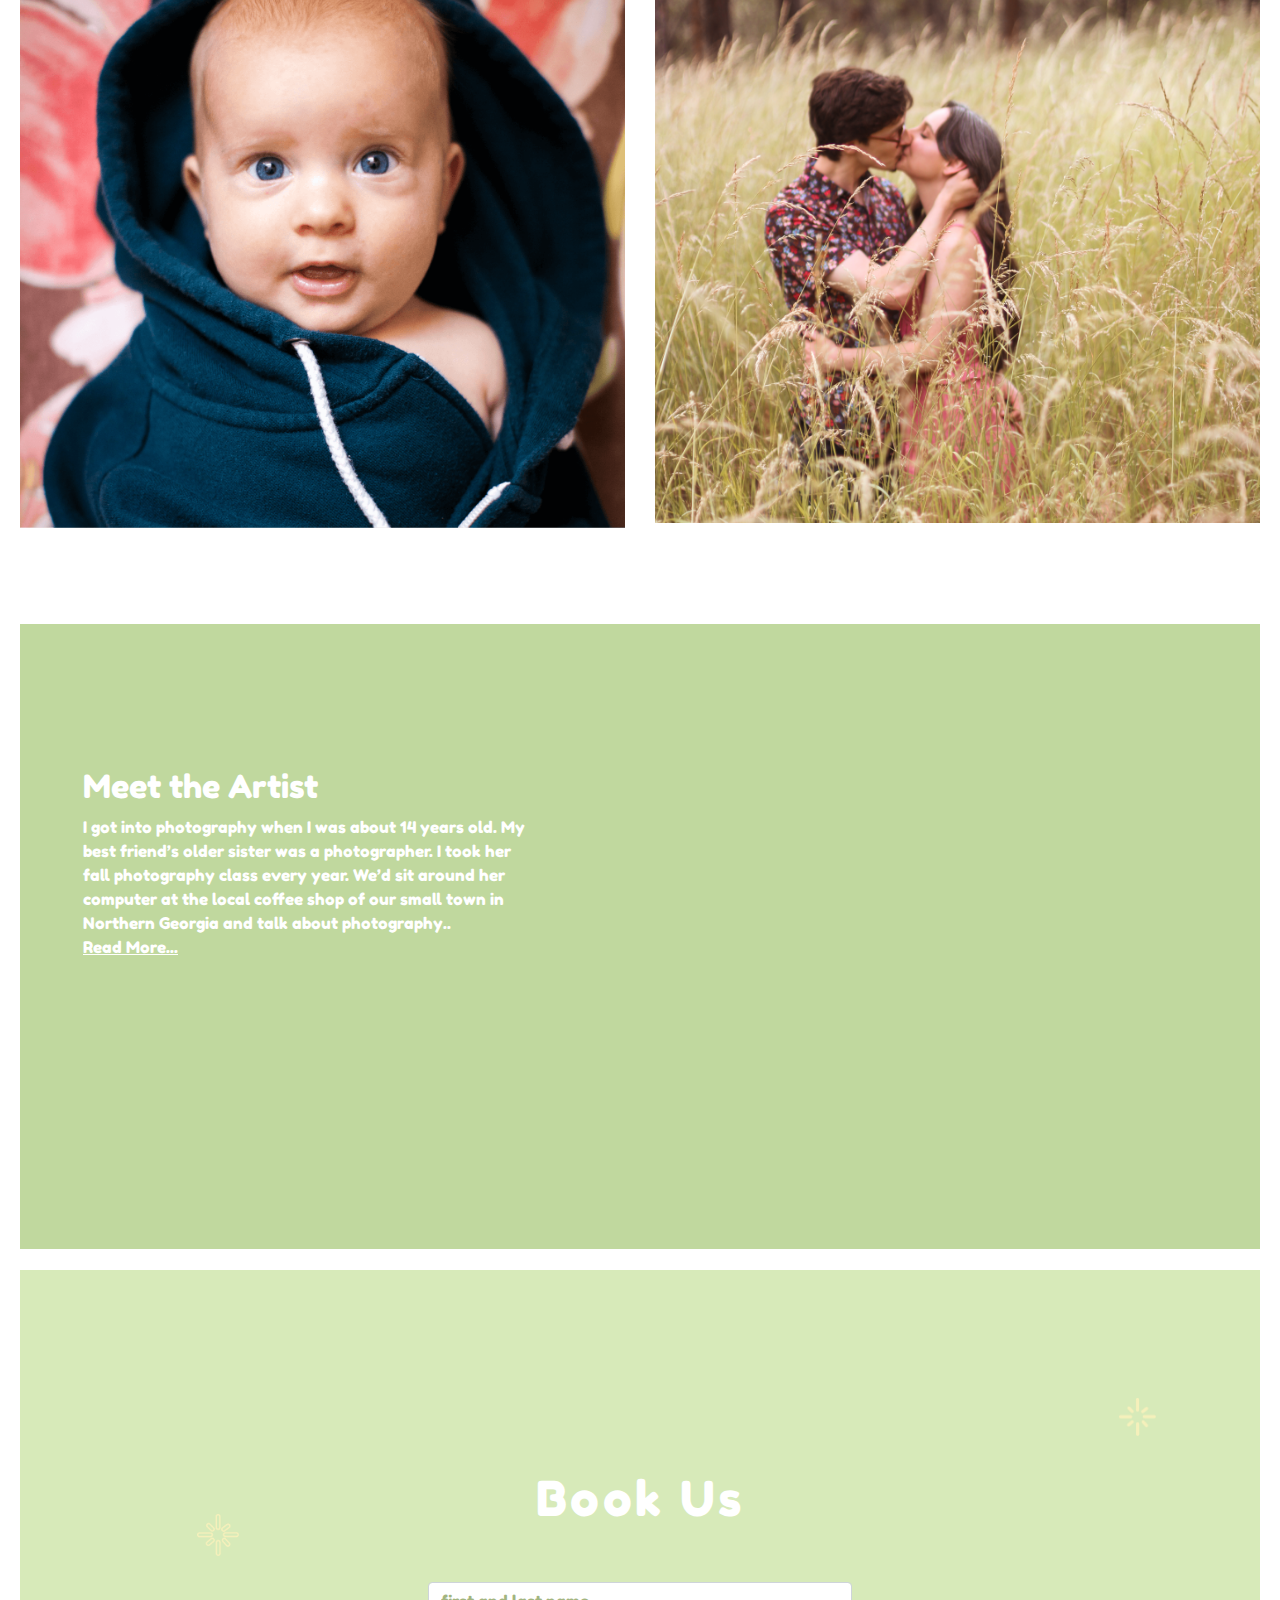
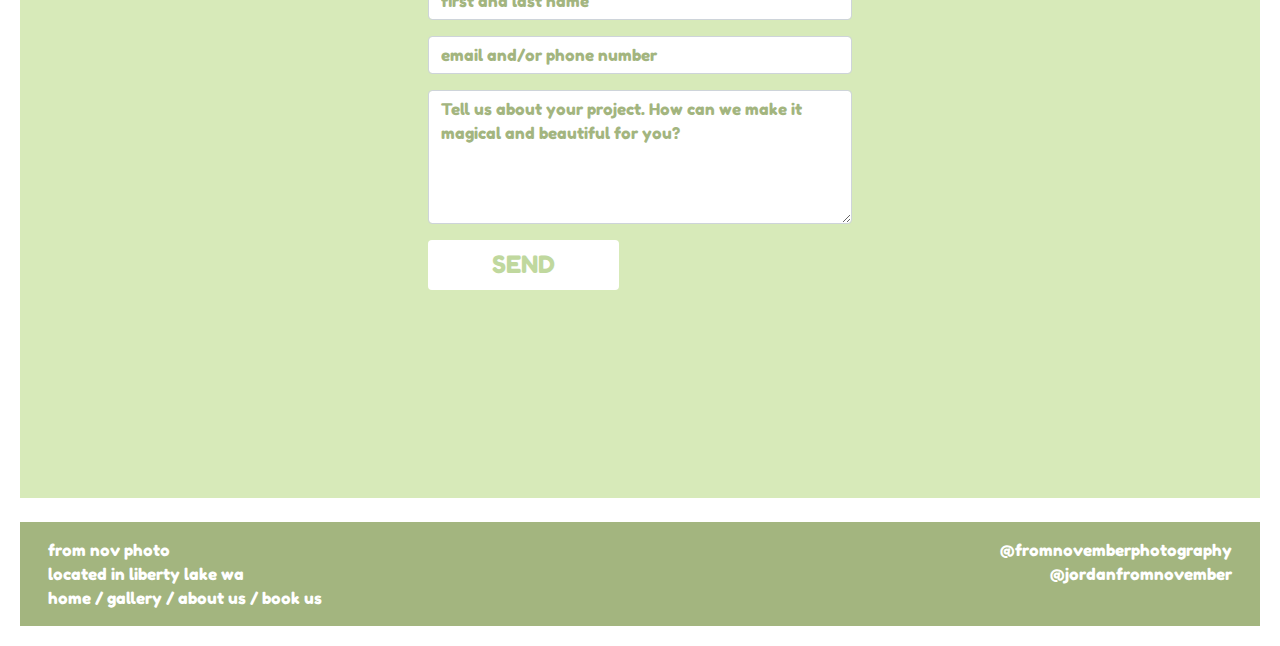
==== commit 40aea6c9: "wednesday fixes, still need on hover states" ====
--- a/index.html
+++ b/index.html
@@ -16,38 +16,110 @@
     </head>
 
     <body>
+        <div class="nav-inverted">
+             
+
+            <div class="row mt-3 pt-3">
+                <div class="pr-4 pb-1 col-6 ml-auto text-left">
+                    <h2 class="spaced d-flex pr-4 justify-content-end align-items-center">from <img src="images/spark.png" width="8%" height="8%" style="margin-right: 20px; margin-left: 10px"> nov <img src="images/spark.png" class="img-fluid"width="8%" height="8%"  style="margin-right: 20px; margin-left: 10px"> photo</h2>
+                </div>
+
+            </div>
+
+            <div class="row">
+                <div class="col-8 pb-2 pr-5 ml-auto">
+                    <img src="images/dottedline-03.png" alt="dotted line" width="100%">
+                </div>
+            </div>
+
+            <div class="row">
+                <div class="col-md-8 col-sm-10 pb-4 pr-5 ml-auto nav-button text-left d-flex justify-content-end">
+                    <a href="index.html" class="pr-5">home</a>
+                    <a href="gallery.html" class="pr-5">gallery</a>
+                    <a href="aboutus.html" class="pr-5">about me</a>
+                    <a href="contactus.html">book a photoshoot</a>
+                </div>
+            </div> 
+        </div>
+
+
         <div class="hero">
             <img src="images/hero.png" width="100%">
         </div>
 
-        <section>
-             
-                    <div class="row mt-3 pt-4">
-                        <div class="pr-4 pb-3 col-6 ml-auto text-left">
-                            <h2 class="spaced d-flex pr-4 justify-content-end align-items-center">from <img src="images/spark.png" width="8%" height="8%" style="margin-right: 20px; margin-left: 10px"> nov <img src="images/spark.png" class="img-fluid"width="8%" height="8%"  style="margin-right: 20px; margin-left: 10px"> photo</h2>
-                        </div>
-
-                    </div>
-
-                    <div class="row ">
-                        <div class="col-7 pb-3 pr-5 ml-auto">
-                            <img src="images/dottedline-03.png" alt="dotted line" width="100%">
-                        </div>
-                    </div>
-
-                    <div class="row">
-                        <div class="col-md-8 col-sm-10 pb-5 pr-5 ml-auto nav-button text-left d-flex justify-content-end">
-                            <a href="index.html" class="pr-5">home</a>
-                            <a href="gallery.html" class="pr-5">gallery</a>
-                            <a href="aboutus.html" class="pr-5">about me</a>
-                            <a href="contactus.html">book a photoshoot</a>
-                        </div>
-                    </div>
-                    </section>
-
-
-
-            <section>
+        <section class="mt-3 px-5 py-4" style="background-color: #D7EAB9;">
+            <div class="row">
+                <div class="col-1 pt-4">
+                    <img src="images/spark.png" class="w-100 animated d-flex align-items-top">
+                </div>
+
+                <div class="col-5 d-flex align-items-center">
+                    <p style="color:#C0D89E">
+                        Capturing magic moments since 2010<br><br>A photography serice located in Eastern Washington and Northern Idaho
+                    </p>
+                </div>
+
+                <div class="col-6 d-flex align-items-bottom">
+                    <img src="images/letlovegrow.png" class="w-100">
+                </div>
+
+            </div>
+
+        </section>
+
+        <section class="mt-3">
+            <img src="images/hero2.png" class="w-100">
+        </section>
+
+
+        <section class="mt-3" style="background-color: white;">
+            <div class="row m-5 p-5">
+                <img src="images/hero3.png" class="w-100">
+            </div>
+            
+        </section>
+
+        <section class="mt-3 mb-5 pb-5" style="background-color: white;">
+
+            <div class="row">
+                <div class="col-6">
+                    <img src="images/familyphotos.png" class="w-100">
+                </div>
+
+                <div class="col-6">
+                    <img src="images/weddingshome.png" class="w-100">
+                </div>
+            </div>
+
+            <div class="row mt-3">
+                <div class="col-6">
+                    <img src="images/babyhome.png" class="w-100">
+                </div>
+
+                <div class="col-6">
+                    <img src="images/steamy.png" class="w-100">
+                </div>
+            </div>
+            
+        </section>
+
+
+        <section class="meetme mt-5 py-5">
+            <div class="row m-5 py-5">
+                <div class="col-5">
+                <h2>Meet the Artist</h2>
+                <p>I got into photography when I was about 14 years old. My best friend’s older sister was a photographer. I took her fall photography class every year. We’d sit around her computer at the local coffee shop of our small town in Northern Georgia and talk about photography..
+                </p>
+                <a href="aboutus.html" style="text-decoration: underline;">Read More...</a>
+                </div>
+            </div>
+
+        </section>
+        
+
+
+
+            <section class="mt-3" style="background-color: #D7EAB9;">
 
                 <!--contact form-->
 
@@ -55,11 +127,11 @@
                 <div class="row d-flex justify-content-center spaced  position-relative" style="padding-top: 15vw; padding-bottom: 15vw">
 
                     <div class="spark-outlined book-spark-outline">
-                        <img src="images/outline.png" width="12%">
+                        <img src="images/outline.png" width="18%">
                         </div>
 
                         <div class="spark book-spark">
-                            <img src="images/sparklrg.png" width="20%">
+                            <img src="images/sparklrg.png" width="24%">
                             </div>
 
 
@@ -116,10 +188,10 @@
           <div class="col-md-6 col-12 text-right px-4 py-3"> 
             
                 <p>
-                    <a href="https://www.instagram.com/fromnovemberphotography/">@fromnovemberphotography</a>
+                    <a href="https://www.instagram.com/fromnovemberphotography/" target="_blank">@fromnovemberphotography</a>
                 </p>
                 <p>
-                    <a href="https://www.instagram.com/jordanfromnovember/">@jordanfromnovember</a>
+                    <a href="https://www.instagram.com/jordanfromnovember/" target="_blank">@jordanfromnovember</a>
                 </p>
             
             </div>
--- a/styles.css
+++ b/styles.css
@@ -1,261 +1,252 @@
-@font-face {   
-    font-family: "fredo";   
-    src: url('fonts/FredokaOne-Regular.ttf') format('truetype');             
-  }
-
-  * {
-    font-family: "fredo" !important;
-  }
-
-
+@font-face {
+  font-family: "fredo";
+  src: url("fonts/FredokaOne-Regular.ttf") format("truetype");
+}
+
+* {
+  font-family: "fredo" !important;
+}
 
 body {
-    margin: 20px !important;
-   
-}
-
-p{
-    margin-bottom: 0 !important;
-    margin-block-start: 0em !important;
-    margin-block-end: 0em !important;
-}
-
-.hero{
-   height: auto;
-   width: 100%;
-   animation: animate__fadeIn;
-   animation-duration: 10s;
-   
-}
-
-section{
-    background-color: #C0D89E !important;
-    font-family: "fredo" !important;
-    color: white !important;
-    
-}
-
-
-h1{
-    font-size: 7vw !important;
-}
-
-h2{
-    /* font-size: 2.4vw !important; */
-}
-
-h3{
-    /* font-size: 2vw !important; */
-}
-
-.z{
-    z-index: 1 !important;
-}
-
-.home-vetlady{
-    border-top: solid 5px !important;
-    border-bottom: solid 5px !important;
-    margin-top: -130px;
-    z-index: 5 !important;
-}
-
-.nav-inverted{
-    color:#C0D89E !important;
-    font-family: "fredo" !important;  
-}
-
-.spaced{
-    letter-spacing: 3.5px;
+  margin: 20px !important;
+}
+
+p {
+  margin-bottom: 0 !important;
+  margin-block-start: 0em !important;
+  margin-block-end: 0em !important;
+}
+
+.hero {
+  height: auto;
+  width: 100%;
+  animation: animate__fadeIn;
+  animation-duration: 10s;
+}
+
+section {
+  background-color: #c0d89e;
+  font-family: "fredo" !important;
+  color: white !important;
+}
+
+h1 {
+  font-size: 7vw !important;
+}
+
+.z {
+  z-index: 1 !important;
+}
+
+.home-vetlady {
+  border-top: solid 5px !important;
+  border-bottom: solid 5px !important;
+  margin-top: -130px;
+  z-index: 5 !important;
+}
+
+.nav-inverted {
+  color: #c0d89e !important;
+  font-family: "fredo" !important;
+}
+
+.spaced {
+  letter-spacing: 3.5px;
 }
 
 a {
-    color: inherit !important;
-    cursor: pointer;
-}
-
-a:hover{
-    text-decoration: none !important;
-    color: #F5F0BB !important;
-}
-
-.nav-button{
-    font-size: 1.8vw !important;
-    position: relative;
-}
-
-.let-love{
-    padding-top: 18vw;
-    position: relative;
-    padding-bottom: 25vw;
-}
-
-
-.spark-outlined{
-    position: absolute;
-    top: 22vw;
-    left:15%;
-	animation: flash 8s infinite;
-}
-
-.love-spark{
-    position: absolute;
-    right: 5%;
-    top:36vw;
-	animation: flash 6s infinite;
-}
-
-.we-are{
-    position:relative;
-}
-
-.weare-spark{
-    position: absolute;
-    top: 9vw;
-    right:10%;
-	animation: flash 11s infinite;
-}
-
-.btn{
-    background-color: #A3B57F;
-    width: 45%;
-    text-transform: uppercase;
-    font-size: 1.5rem !important;
-}
-
-.btn:hover{
-    background-color: white !important;
-    color:#A3B57F !important;
-}
-
-.book-spark{
-    position: absolute;
-    top: 10vw;
-    right:0;
-	animation: flash 7s infinite;
-}
-
-.book-spark-outline{
-    position: absolute;
-    top: 19vw;
-    left:15vw;
-	animation: flash 9s infinite;
-}
-
-
-.book-us-page{
-    background-image: url(images/bookushero.png);
-    background-position: center;
-    background-size: cover;
-    background-repeat: no-repeat;
-    color:white;
-
-}
-
-.about-us-hero{
-    background-image: url(images/aboutmehero.png);
-    background-position: center;
-    background-size: cover;
-    background-repeat: no-repeat;
-    color:white; 
-    height:80vh;
-    font-size: 3.5rem !important;
-    letter-spacing: 6.5px;
-}
-
-.portraits{
-    position:absolute;
-    top:-190px;
-    background: white;
-}
-
-.margin-left-extra{
-    margin-left: 100px;
-}
-
-.about-bottom-spark{
-    position: absolute;
-    top: 62vw;
-    right: 0;
-	animation: flash 6s infinite;
-}
-
-.about-spark-outlined{
-    position: absolute;
-    top: 52vw;
-    right: 0%;
-	animation: flash 6s infinite;
-}
-
-.about-spark{
-    position: absolute;
-    top: 57vw;
-    right: 16%;
-	animation: flash 8s infinite;
-}
-
-footer{
-    color: white !important;
-    background-color:#A3B57F;
-}
-
-.form-control::placeholder { /* Chrome, Firefox, Opera, Safari 10.1+ */
-    color: #A3B57F !important;
-    opacity: 1; /* Firefox */
-}
-
-.form-control:-ms-input-placeholder { /* Internet Explorer 10-11 */
-    color: #A3B57F !important;
-}
-
-.form-control::-ms-input-placeholder { /* Microsoft Edge */
-    color: #A3B57F !important;
+  color: inherit !important;
+  cursor: pointer;
+}
+
+a:hover {
+  text-decoration: none !important;
+  color: #a3b57f !important;
+}
+
+.nav-button {
+  font-size: 1.8vw !important;
+  position: relative;
+}
+
+.let-love {
+  padding-top: 18vw;
+  position: relative;
+  padding-bottom: 25vw;
+}
+
+.spark-outlined {
+  position: absolute;
+  top: 22vw;
+  left: 15%;
+  animation: flash 8s infinite;
+}
+
+.love-spark {
+  position: absolute;
+  right: 5%;
+  top: 36vw;
+  animation: flash 6s infinite;
+}
+
+.animated {
+  animation: flash 6s infinite;
+}
+
+.we-are {
+  position: relative;
+}
+
+.weare-spark {
+  position: absolute;
+  top: 9vw;
+  right: 10%;
+  animation: flash 11s infinite;
+}
+
+.btn {
+  background-color: #a3b57f;
+  width: 45%;
+  text-transform: uppercase;
+  font-size: 1.5rem !important;
+}
+
+.btn:hover {
+  background-color: white !important;
+  color: #a3b57f !important;
+}
+
+.book-spark {
+  position: absolute;
+  top: 10vw;
+  right: 0;
+  animation: flash 7s infinite;
+}
+
+.book-spark-outline {
+  position: absolute;
+  top: 19vw;
+  left: 15vw;
+  animation: flash 9s infinite;
+}
+
+.book-us-page {
+  background-image: url(images/bookushero.png);
+  background-position: center;
+  background-size: cover;
+  background-repeat: no-repeat;
+  color: white;
+}
+
+.about-us-hero {
+  background-image: url(images/aboutmehero.png);
+  background-position: center;
+  background-size: cover;
+  background-repeat: no-repeat;
+  color: white;
+  height: 80vh;
+  font-size: 3.5rem !important;
+  letter-spacing: 6.5px;
+}
+
+.portraits {
+  position: absolute;
+  top: -190px;
+  background: white;
+}
+
+.margin-left-extra {
+  margin-left: 100px;
+}
+
+.about-bottom-spark {
+  position: absolute;
+  top: 62vw;
+  right: 0;
+  animation: flash 6s infinite;
+}
+
+.about-spark-outlined {
+  position: absolute;
+  top: 52vw;
+  right: 0%;
+  animation: flash 6s infinite;
+}
+
+.about-spark {
+  position: absolute;
+  top: 57vw;
+  right: 16%;
+  animation: flash 8s infinite;
+}
+
+footer {
+  color: white !important;
+  background-color: #a3b57f;
+}
+
+footer a:hover {
+  color: #f5f0bb !important;
+}
+
+.form-control::placeholder {
+  /* Chrome, Firefox, Opera, Safari 10.1+ */
+  color: #a3b57f !important;
+  opacity: 1; /* Firefox */
+}
+
+.form-control:-ms-input-placeholder {
+  /* Internet Explorer 10-11 */
+  color: #a3b57f !important;
+}
+
+.form-control::-ms-input-placeholder {
+  /* Microsoft Edge */
+  color: #a3b57f !important;
 }
 
 .form-control:focus {
-    border-color: #C0D89E !important;
-    box-shadow: inset 0 1px 1px rgba(0, 0, 0, 0.075), 0 0 8px rgba(255, 255, 255, 0.6) !important;
-  }
-
-  .meetme{
-    background-image: url(images/meetme.png);
-    background-position: left;
-    background-size: cover;
-    height: 78vh;
-    border-bottom: solid 5px !important;
-  }
-
-  .slideshow-nav{
-    position: relative;
-    height: 40vh;
-  }
-
-  .next{
-    position:absolute;
-    top: 0;
-    right: 0;
-  }
-
-  .prev{
-    position:absolute;
-    bottom: 0;
-    right: 0;
-  }
-
-  .next:hover{
-    cursor: pointer;
-    text-decoration: underline;
-  }
-
-  .prev:hover{
-    cursor: pointer;
-    text-decoration: underline;
-  }
-
-
-
-
-
-  /* .result{
+  border-color: #c0d89e !important;
+  box-shadow: inset 0 1px 1px rgba(0, 0, 0, 0.075),
+    0 0 8px rgba(255, 255, 255, 0.6) !important;
+}
+
+.meetme {
+  background-image: url(images/meetus.gif);
+  background-position: left;
+  background-size: cover;
+  height: 70vh;
+  border-bottom: solid 5px !important;
+}
+
+.slideshow-nav {
+  position: relative;
+  height: 40vh;
+}
+
+.next {
+  position: absolute;
+  top: 0;
+  right: 0;
+}
+
+.prev {
+  position: absolute;
+  bottom: 0;
+  right: 0;
+}
+
+.next:hover {
+  cursor: pointer;
+  text-decoration: underline;
+}
+
+.prev:hover {
+  cursor: pointer;
+  text-decoration: underline;
+}
+
+/* .result{
     color:#fff;
     float:left;
     font-family: "Metropolis bold";
@@ -267,4 +258,10 @@
     display:inline-block;
     text-align:center;
     width:300px;
-  } */+  } */
+
+@media only screen and (max-width: 450px) {
+  h2 {
+    font-size: 4vw !important;
+  }
+}
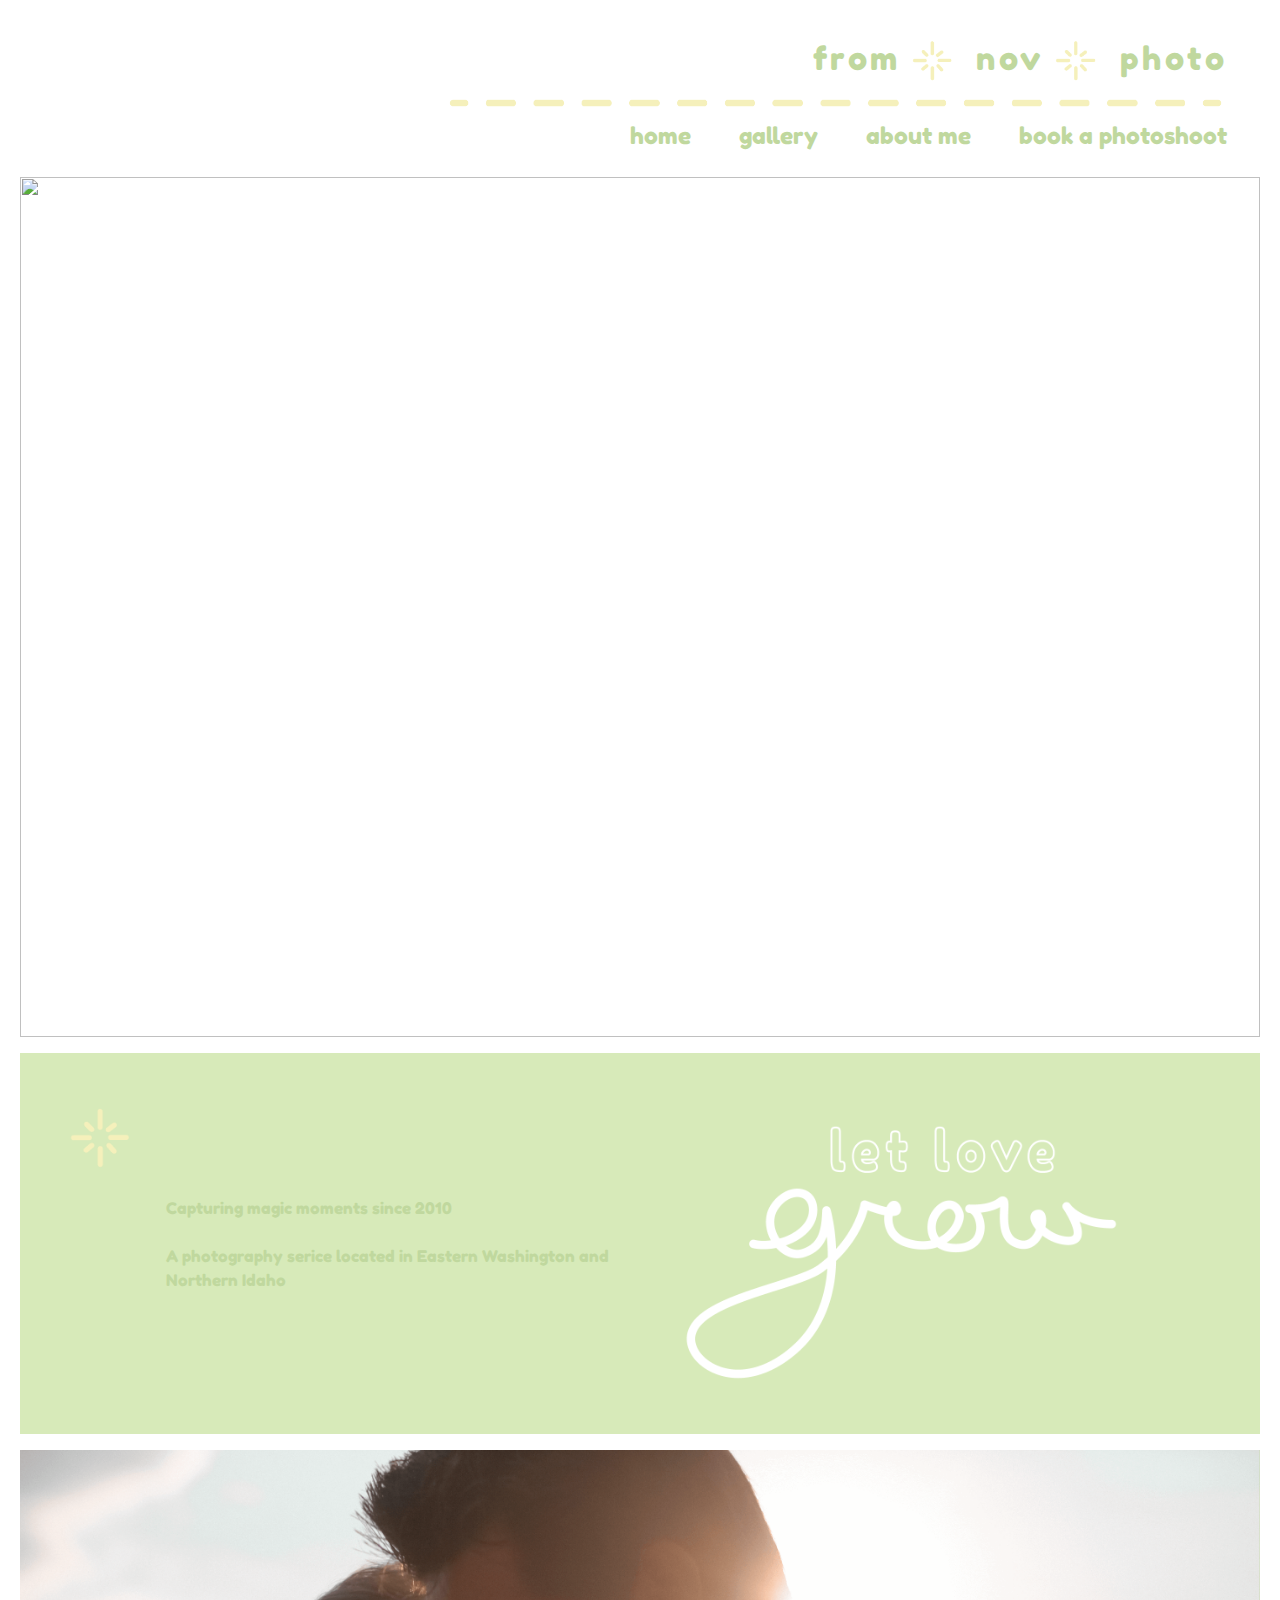
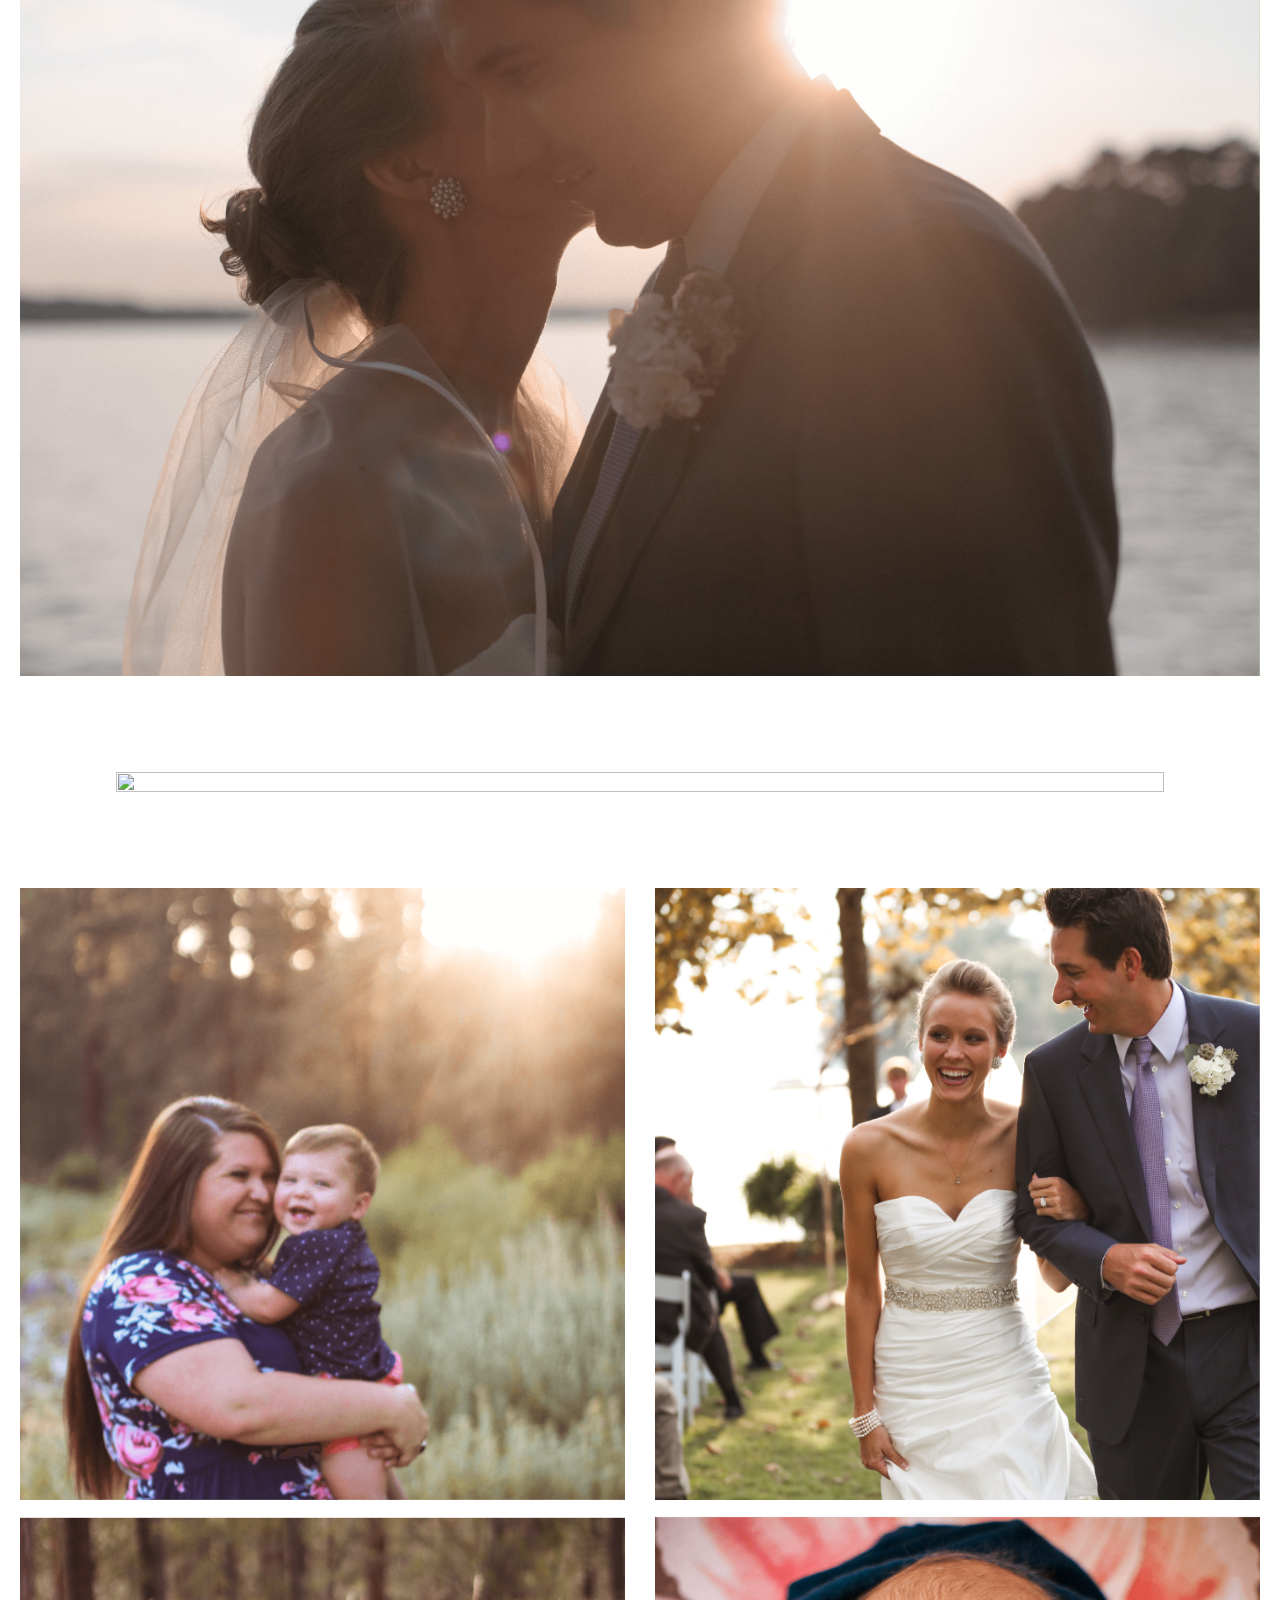
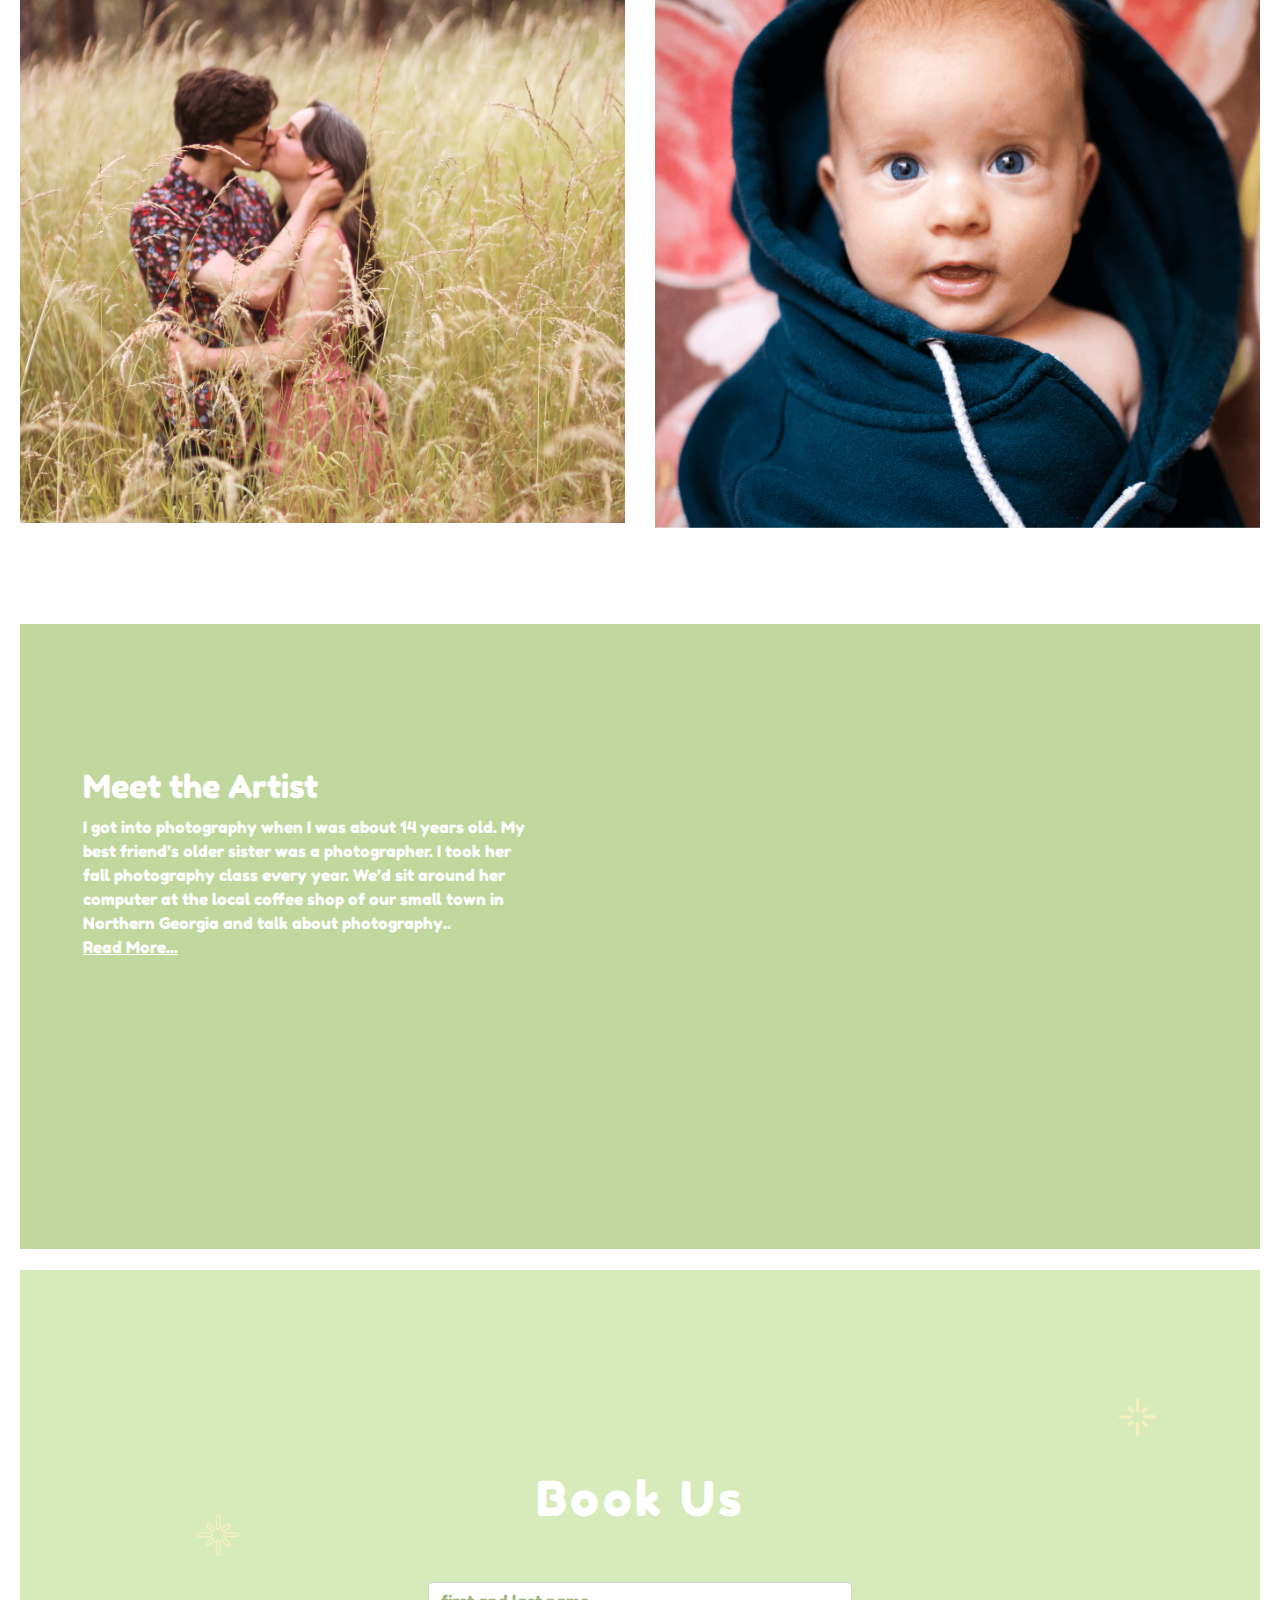
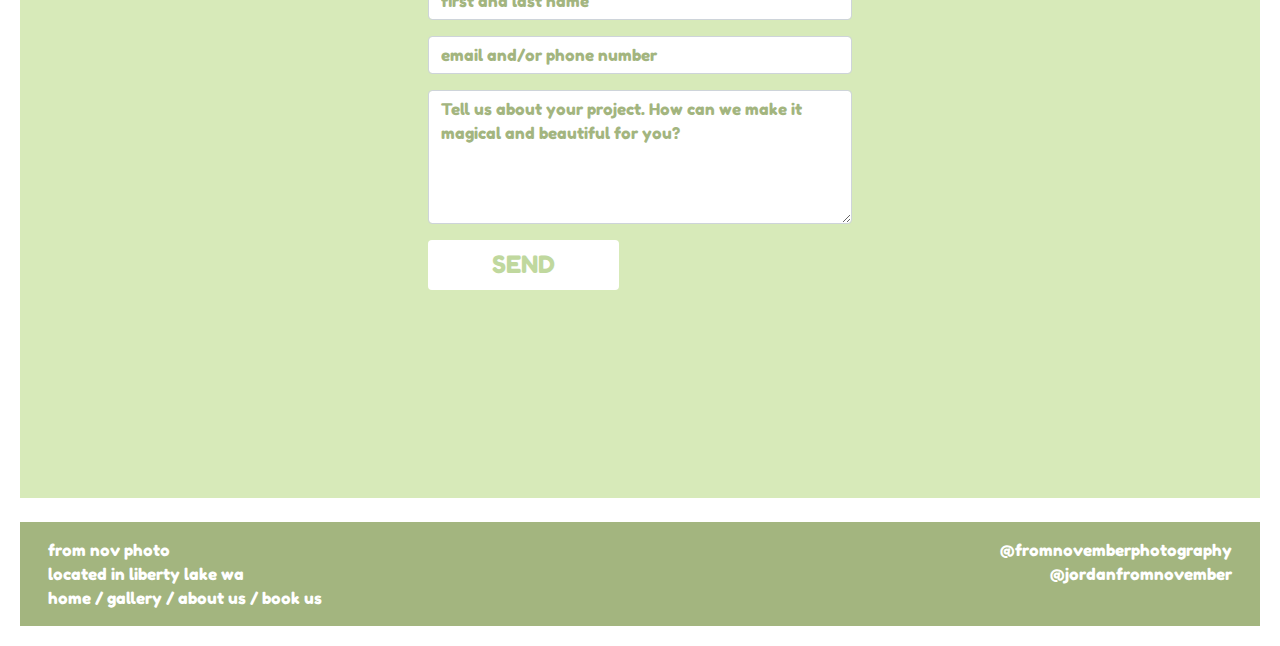
==== commit 9b92283e: "negative margin fix for about page" ====
--- a/index.html
+++ b/index.html
@@ -93,12 +93,13 @@
 
             <div class="row mt-3">
                 <div class="col-6">
+                    <img src="images/steamy.png" class="w-100">
+                </div>
+                <div class="col-6">
                     <img src="images/babyhome.png" class="w-100">
                 </div>
 
-                <div class="col-6">
-                    <img src="images/steamy.png" class="w-100">
-                </div>
+           
             </div>
             
         </section>
--- a/styles.css
+++ b/styles.css
@@ -265,3 +265,25 @@
     font-size: 4vw !important;
   }
 }
+
+.neg-margin {
+  margin-top: -20vw;
+}
+
+@media only screen and (min-width: 1400px) {
+  .neg-margin {
+    margin-top: -10vw;
+  }
+}
+
+@media only screen and (max-width: 750px) {
+  .neg-margin {
+    margin-top: 0vw;
+  }
+}
+
+@media only screen and (max-width: 650px) {
+  .neg-margin {
+    margin-top: 0vw;
+  }
+}
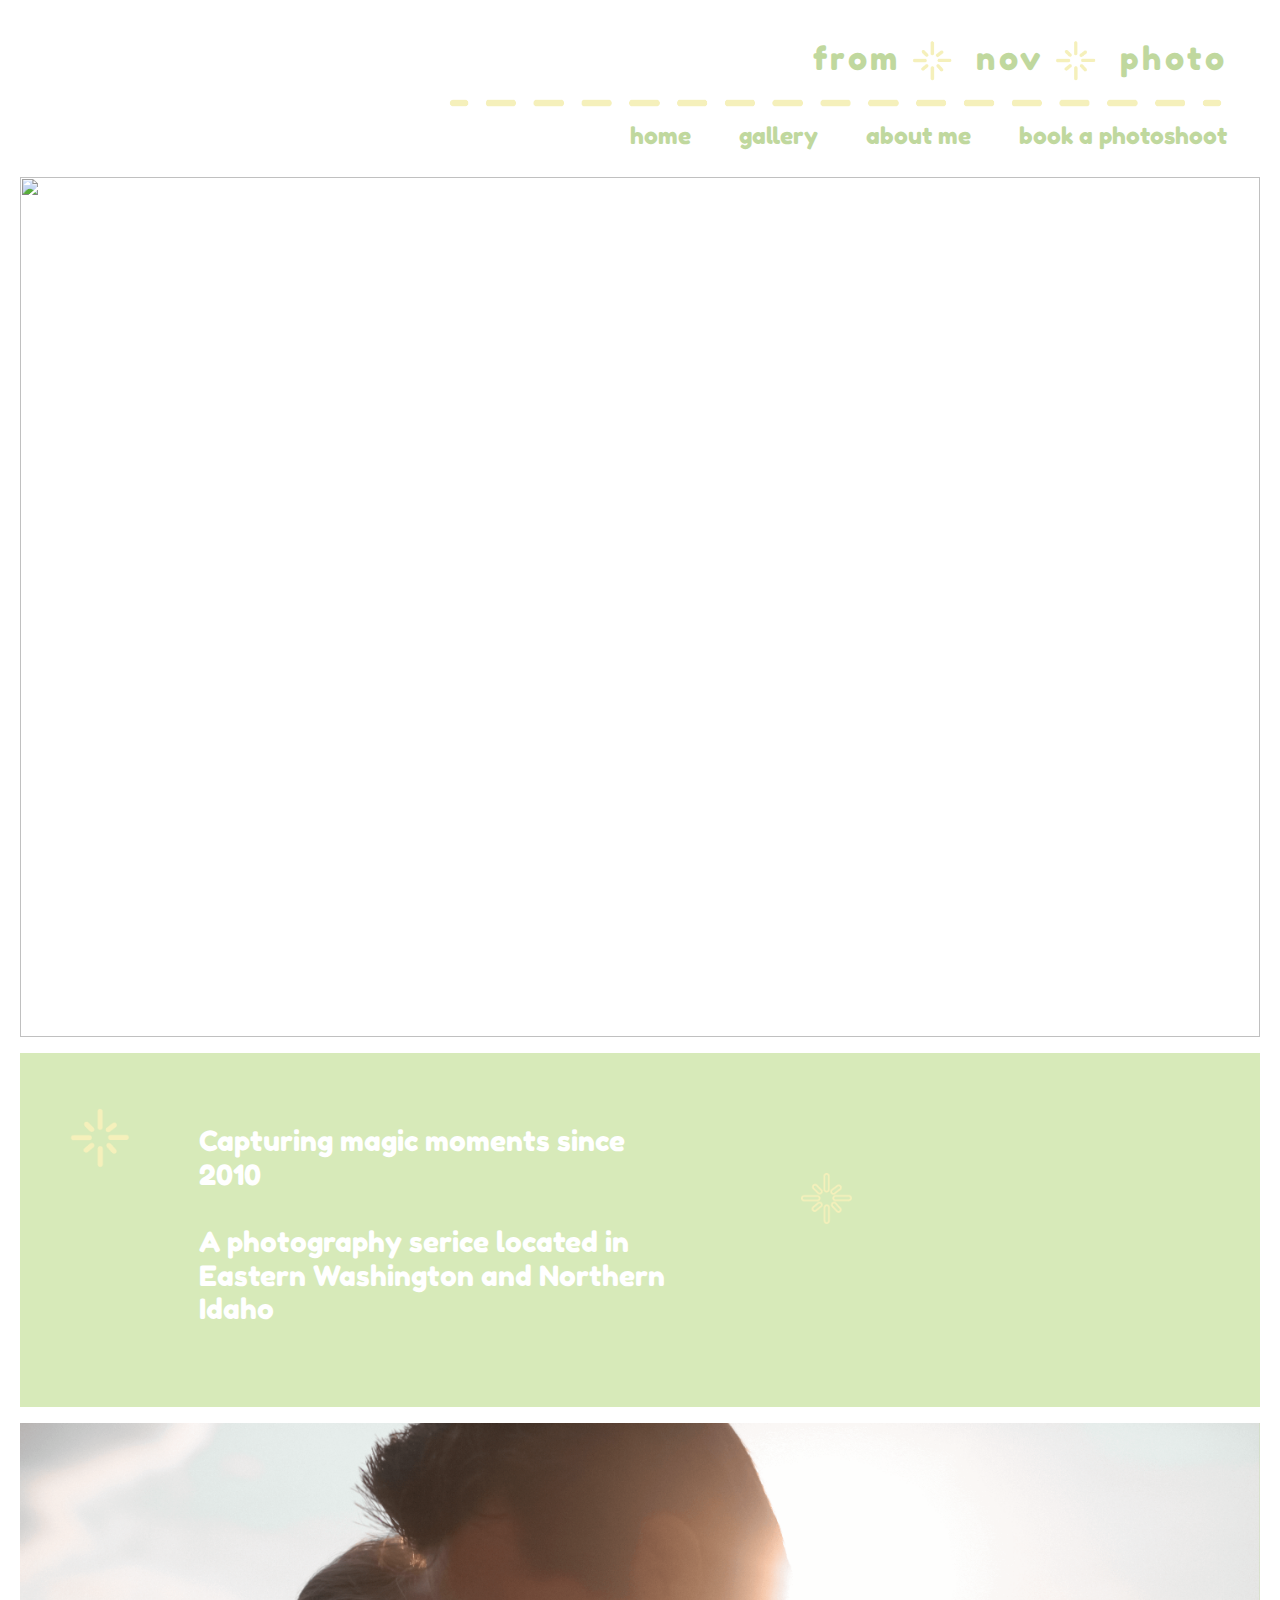
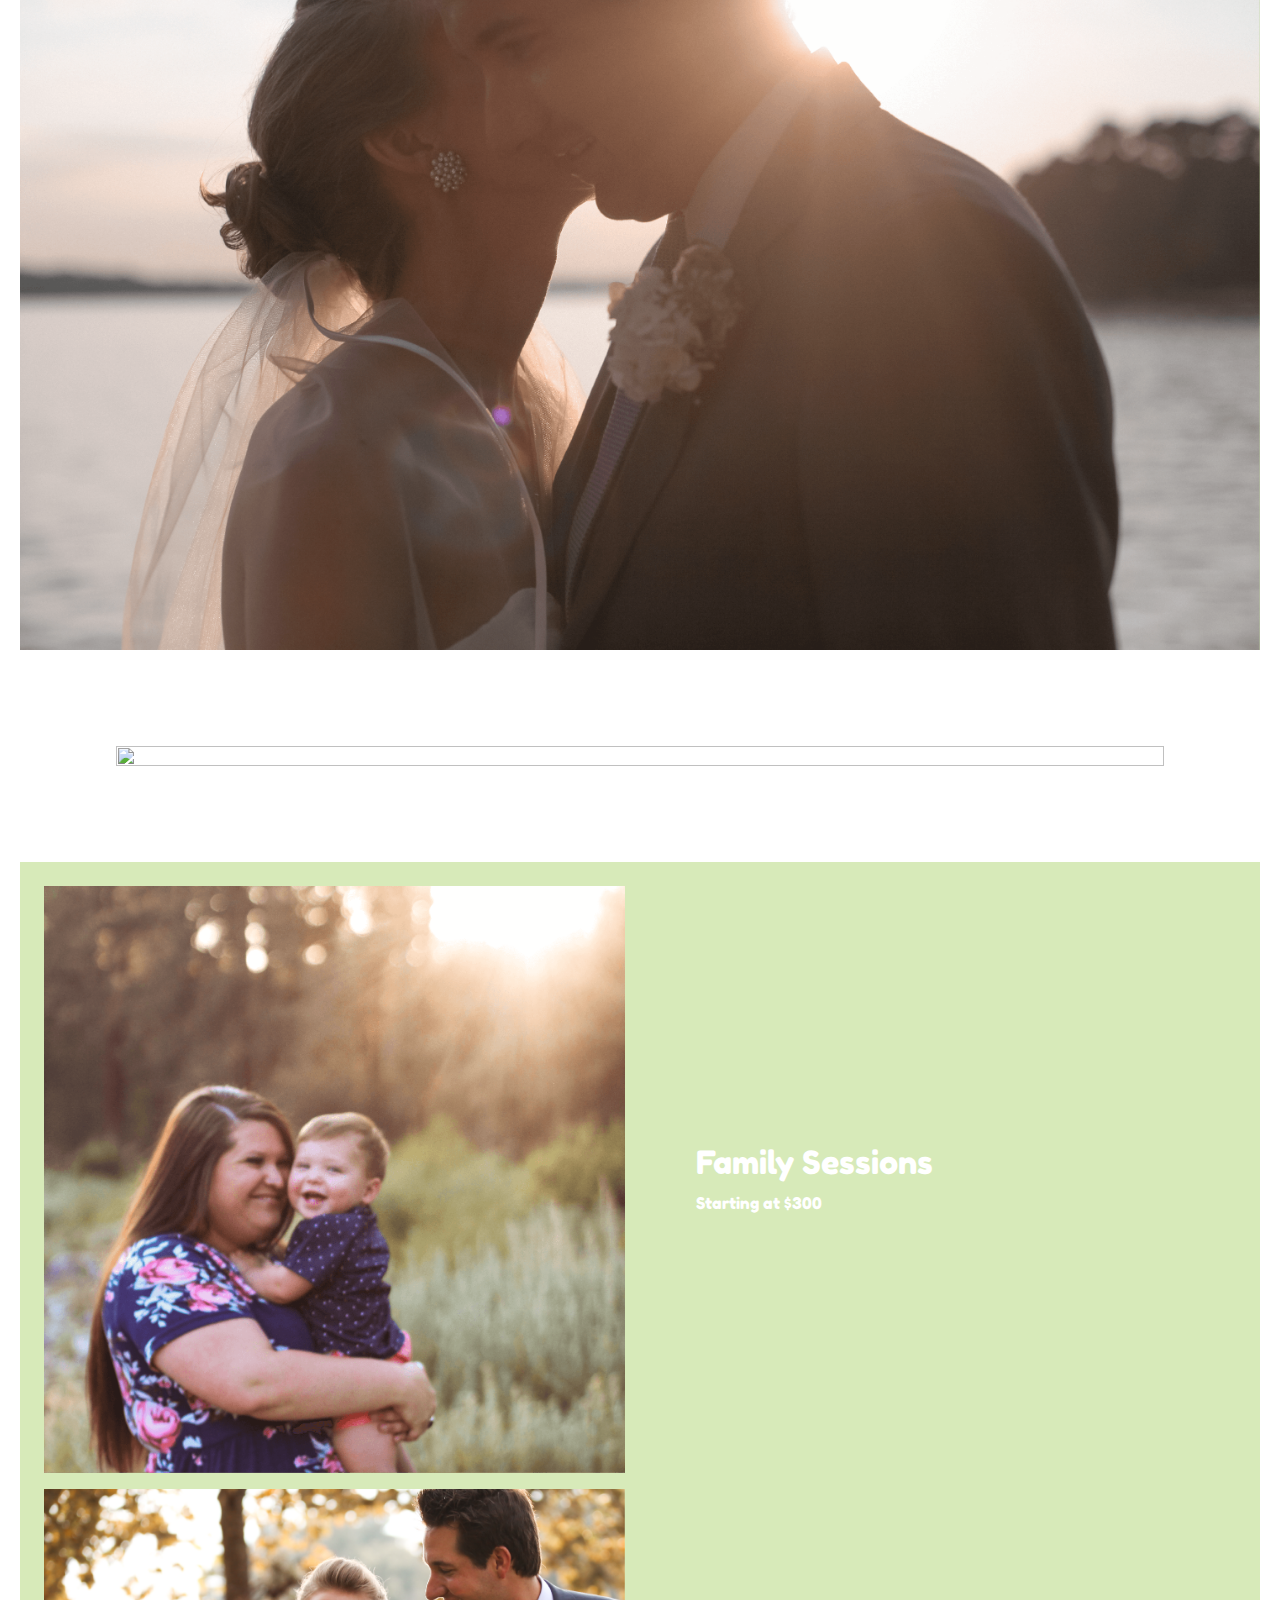
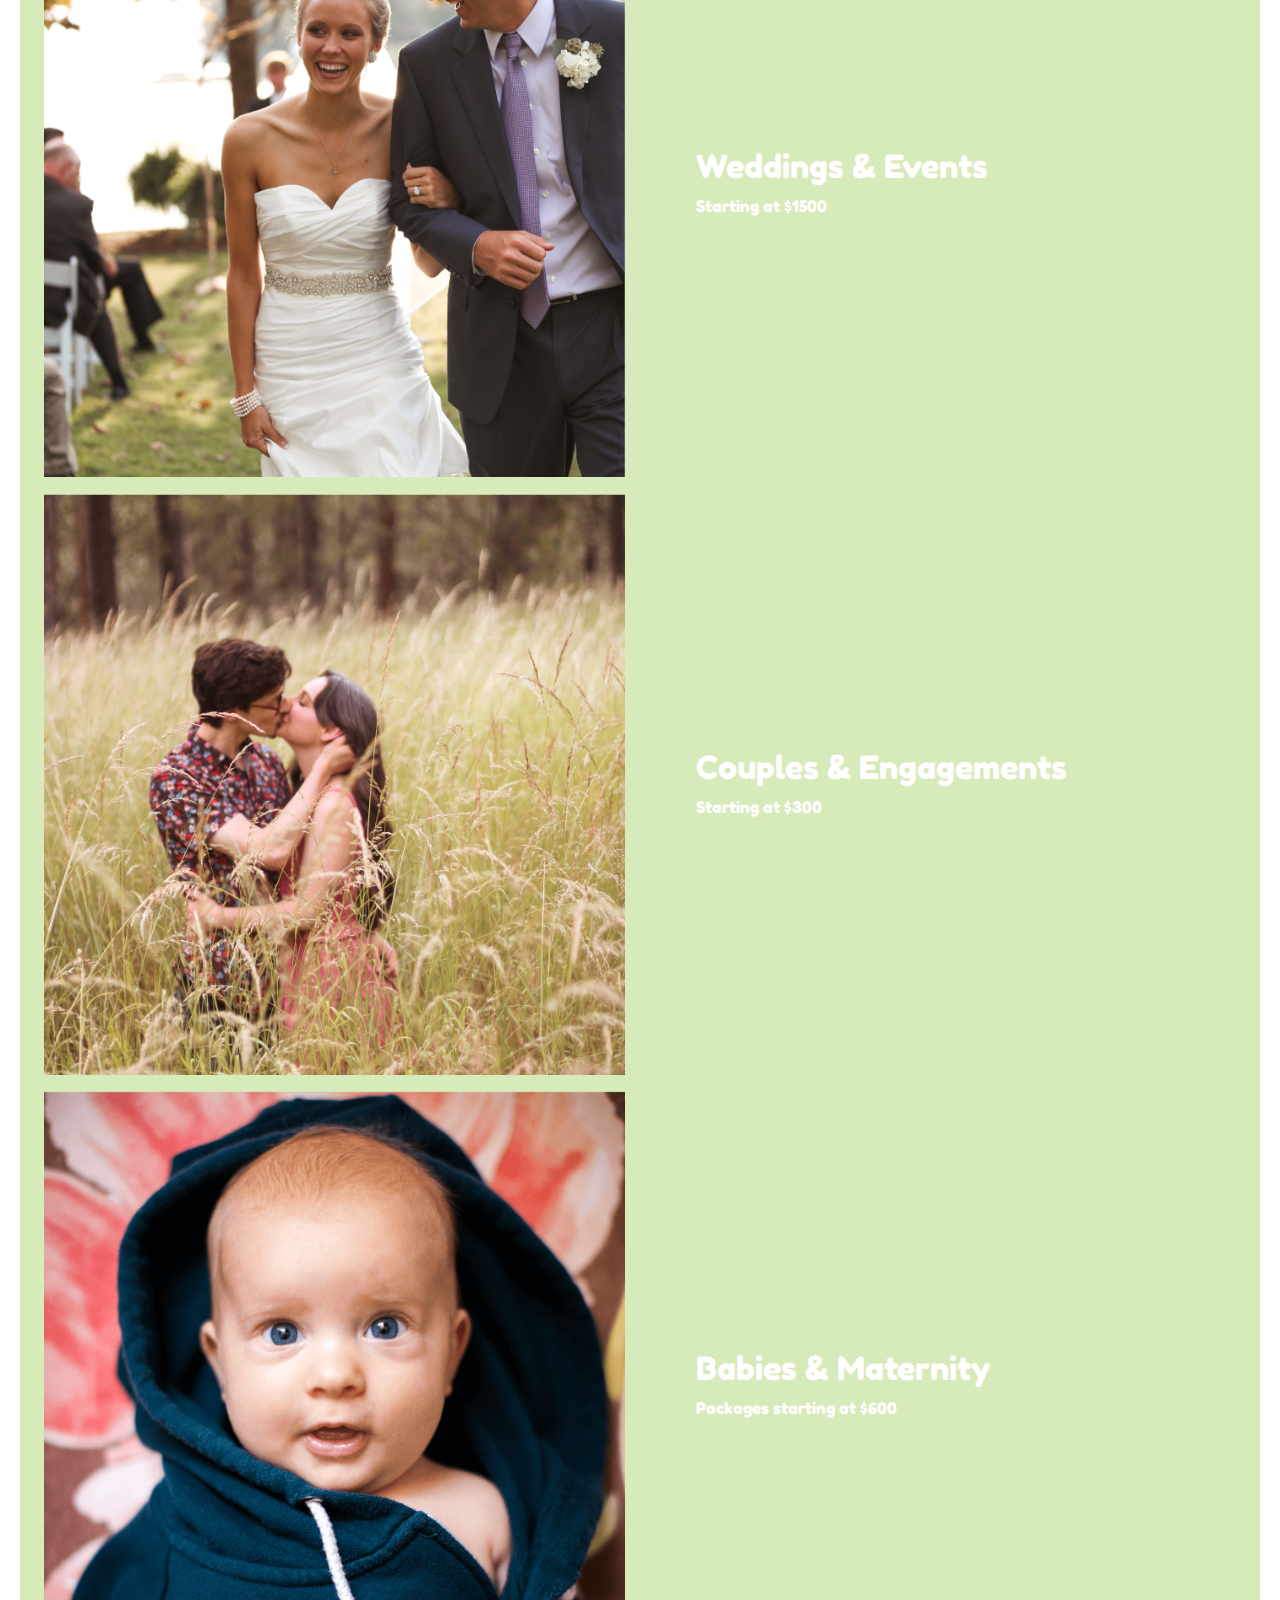
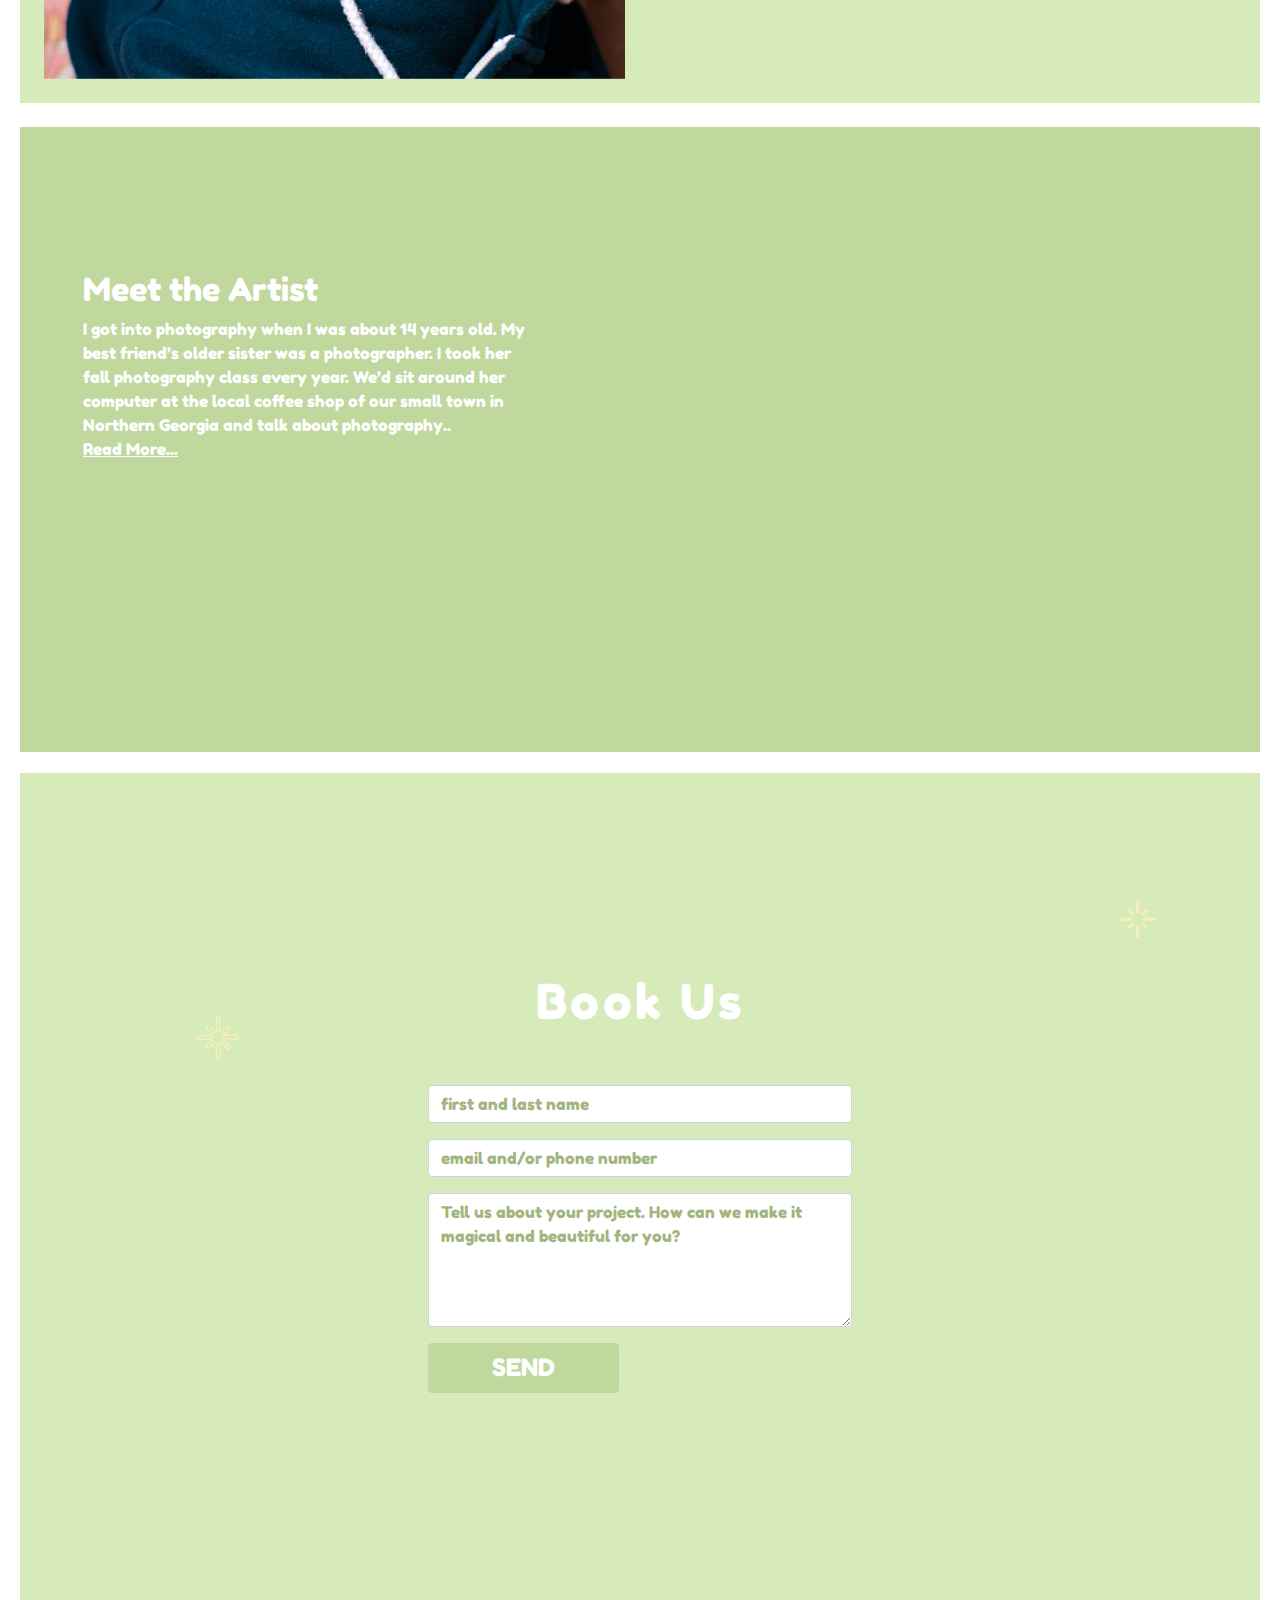
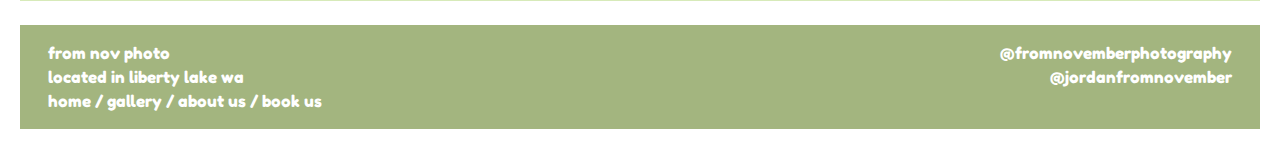
==== commit 9dfa3672: "contact form works" ====
--- a/index.html
+++ b/index.html
@@ -53,15 +53,19 @@
                     <img src="images/spark.png" class="w-100 animated d-flex align-items-top">
                 </div>
 
-                <div class="col-5 d-flex align-items-center">
-                    <p style="color:#C0D89E">
+                <div class="col-12 col-sm-8 col-md-6 d-flex align-items-center p-5">
+                    <h3 style="color:white">
                         Capturing magic moments since 2010<br><br>A photography serice located in Eastern Washington and Northern Idaho
-                    </p>
-                </div>
-
+                    </h3>
+                </div>
+
+                <div class="col-1 pt-5 m-5">
+                    <img src="images/outline.png" class="w-75 animated-interval d-flex">
+                </div>
+<!-- 
                 <div class="col-6 d-flex align-items-bottom">
                     <img src="images/letlovegrow.png" class="w-100">
-                </div>
+                </div> -->
 
             </div>
 
@@ -79,33 +83,61 @@
             
         </section>
 
-        <section class="mt-3 mb-5 pb-5" style="background-color: white;">
-
-            <div class="row">
+        <section class=" p-4" style="background-color: #D7EAB9;">
+
+            <div class="row mb-3 d-flex align-items-center">
                 <div class="col-6">
                     <img src="images/familyphotos.png" class="w-100">
                 </div>
 
+                <div class="col-5 pl-5 ml-2">
+                    <h2>Family Sessions</h2>
+                    <p>Starting at $300</p>
+                </div>
+
+            </div>
+
+            <div class="row mb-3  d-flex align-items-center">
                 <div class="col-6">
                     <img src="images/weddingshome.png" class="w-100">
                 </div>
-            </div>
-
-            <div class="row mt-3">
+
+                <div class="col-5 pl-5 ml-2">
+                    <h2>Weddings & Events</h2>
+                    <p>Starting at $1500</p>
+                </div>
+
+            </div>
+
+            <div class="row mb-3  d-flex align-items-center">
                 <div class="col-6">
                     <img src="images/steamy.png" class="w-100">
                 </div>
+
+                <div class="col-5 pl-5 ml-2">
+                    <h2>Couples & Engagements</h2>
+                    <p>Starting at $300</p>
+                </div>
+
+            </div>
+
+
+            <div class="row  d-flex align-items-center">
                 <div class="col-6">
                     <img src="images/babyhome.png" class="w-100">
                 </div>
 
-           
-            </div>
-            
-        </section>
-
-
-        <section class="meetme mt-5 py-5">
+                <div class="col-5 pl-5 ml-2">
+                    <h2>Babies & Maternity</h2>
+                    <p>Packages starting at $600</p>
+                </div>
+
+            </div>
+            
+        </section>
+
+
+        <section class="meetme mt-4 py-5">
             <div class="row m-5 py-5">
                 <div class="col-5">
                 <h2>Meet the Artist</h2>
@@ -144,35 +176,35 @@
                          
 
                       
-                         <form id="contact-form" name="contact-form" action= "https://api.web3forms.com/submit" method="POST">
-                            <input type="hidden" name="access_key" value="9ae24ab6-5ab5-4498-bec3-c3a9c006e4d7">
-
-                            <div class="row mb-3">
-        
-                                 <input class="form-control md-text-area"  type="text" id="name" name="name" placeholder="first and last name">
-                            
-                            </div>
-
-                            <div class="row mb-3">
-                                 <input class="form-control md-text-area"  type="text" id="email" name="email" placeholder="email and/or phone number">
-                            </div>
-
-                            <div class="row mb-3">
-                                 <textarea rows="5" style="height:100%;" class="form-control md-text-area"  type="text" id="message" name="message" placeholder="Tell us about your project. How can we make it magical and beautiful for you?"></textarea>
-                            </div>
-
-                            <div class="row">
-                                <input id="submit" type="submit" value="send" class="btn" style="background-color: white; color:#C0D89E">  
-                            </div>
-                        </form>
-
-                        <div id="message"></div>
-                        <div id="result" class="result"></div>
+                                <form id="form" name="contact-form" action= "https://api.web3forms.com/submit" method="POST">
+                                    <input type="hidden" name="access_key" value="9ae24ab6-5ab5-4498-bec3-c3a9c006e4d7">
+
+                                    <div class="row mb-3">
+                
+                                        <input class="form-control md-text-area"  type="text" id="name" name="name" placeholder="first and last name">
+                                    
+                                    </div>
+
+                                    <div class="row mb-3">
+                                        <input class="form-control md-text-area"  type="text" id="email" name="email" placeholder="email and/or phone number">
+                                    </div>
+
+                                    <div class="row mb-3">
+                                        <textarea rows="5" style="height:100%;" class="form-control md-text-area"  type="text" name="message" placeholder="Tell us about your project. How can we make it magical and beautiful for you?"></textarea>
+                                    </div>
+
+                                    <div class="row">
+                                        <input id="submit" type="submit" value="send" class="btn" style="background-color: #C0D89E; color:white">  
+                                    </div>
+                                </form>
+
+                                <div id="message"></div>
+                                <div id="result" class="result"></div>
                         
                         </div>
                     </div>
                 </div>
-        </div>
+
     </section>
 
     
--- a/styles.css
+++ b/styles.css
@@ -93,8 +93,20 @@
   animation: flash 6s infinite;
 }
 
+.animated-interval {
+  animation: flash 4s infinite;
+}
+
 .we-are {
   position: relative;
+}
+
+.hover {
+  background-color: #d7eab9;
+}
+
+.hover:hover {
+  background-color: #c0d89e;
 }
 
 .weare-spark {
@@ -209,6 +221,19 @@
   border-color: #c0d89e !important;
   box-shadow: inset 0 1px 1px rgba(0, 0, 0, 0.075),
     0 0 8px rgba(255, 255, 255, 0.6) !important;
+  color: #c0d89e;
+}
+
+input {
+  color: #c0d89e;
+}
+
+input:focus {
+  color: #c0d89e;
+}
+
+input[type="text"]:focus {
+  color: #c0d89e !important;
 }
 
 .meetme {
